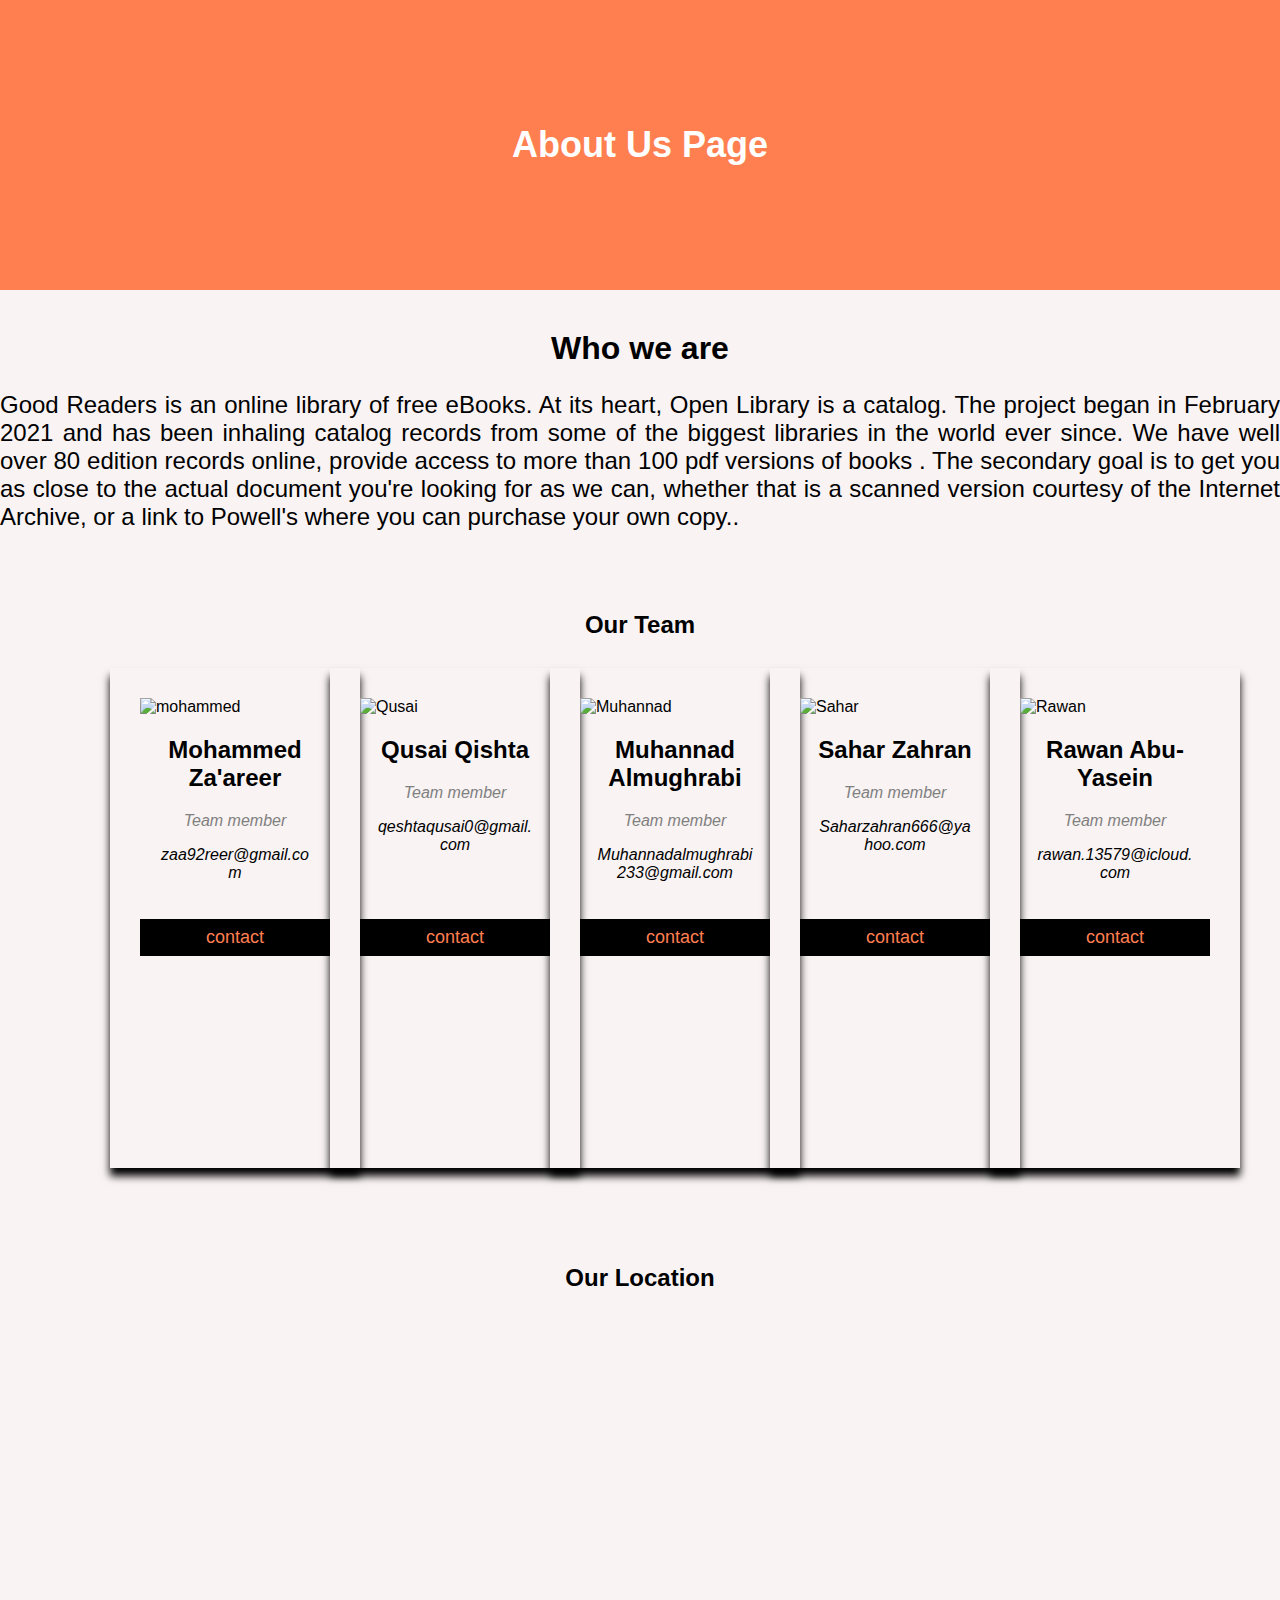
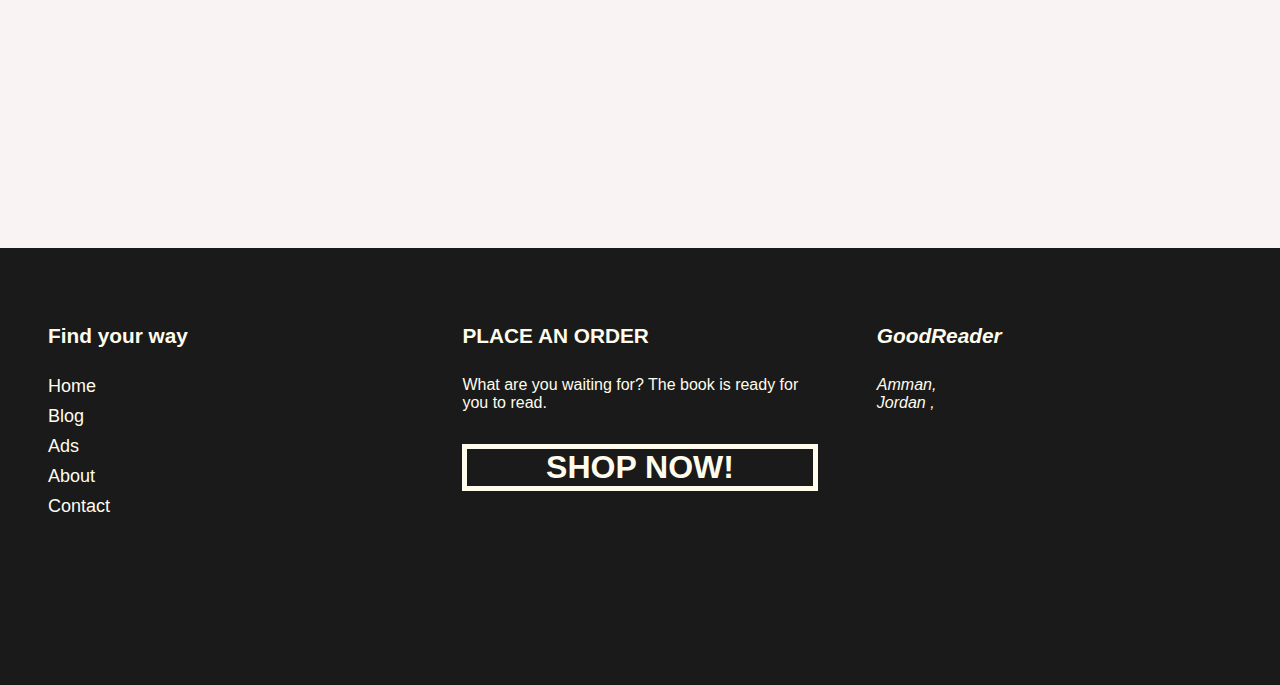
==== pages/AboutUs.html @ 6d660670 "Merge branch 'main' into my-books-final" ====
<!DOCTYPE html>
<html lang="en">

<head>
    <meta charset="UTF-8">
    <meta http-equiv="X-UA-Compatible" content="IE=edge">
    <meta name="viewport" content="width=device-width, initial-scale=1.0">
    <title> Abous us GoodReaders</title>
    <link rel="stylesheet" href="../css/AboutUs.css">
    
</head>

<body>
    <div class="about-section">
        <h1>About Us Page</h1>
        
    </div>
<br>
    <div>
        <h1 style="text-align: center;">Who we are</h1>
        <p style="font-size:x-large; text-align: justify;"> Good Readers is an online library of free eBooks. At its heart, Open Library is a catalog. The project began in February 2021 and has been inhaling catalog records from some of the biggest libraries in the world ever since. We have well over 80  edition records online, provide access to more than 100  pdf versions of books . The secondary goal is to get you as close to the actual document you're looking for as we can, whether that is a scanned version courtesy of the Internet Archive, or a link to Powell's where you can purchase your own copy..</p></div> 
        <br>
        <br>
    <h2>Our Team</h2>
    <div class="row">
        <div class="column">
            <div class="card">
                <img src="https://ca.slack-edge.com/TNGRRLUMA-U01KEMV76SE-d47583176803-512" alt="mohammed"
                    style="width:200px">
                <div class="container">
                    <h2>Mohammed Za'areer</h2>
                    <p class="title">Team member</p>

                    <p>zaa92reer@gmail.com</p>
                    <br>
                    <button class="button"><a href = "mailto: zaa92reer@gmail.com">contact</a></button>
                </div>
            </div>
        </div>
        

        <div class="column">
            <div class="card">
                <img src="https://ca.slack-edge.com/TNGRRLUMA-U01KBK9EYCV-8fc99be0c492-512" alt="Qusai"
                    style="width:200px">
                <div class="container">
                    <h2>Qusai Qishta</h2>
                    <p class="title">Team member</p>

                    <p>qeshtaqusai0@gmail.com</p>
                    <br>
                    <br>
                    
                    <button class="button"><a href = "mailto: qeshtaqusai0@gmail.com">contact</a></button>
                </div>
            </div>
        </div>

        <div class="column">
            <div class="card" >
                <img src="https://ca.slack-edge.com/TNGRRLUMA-U01KETYKWTD-8d137bb1583c-512" alt="Muhannad"
                style="width:200px">
                <div class="container">
                    <h2>Muhannad Almughrabi</h2>
                    <p class="title">Team member</p>
                    <p>Muhannadalmughrabi233@gmail.com</p>
                    <br>
                    <button class="button"><a href = "mailto: Muhannadalmughrabi233@gmail.com">contact</a></button>
                </div>
            </div>
        </div>
    </div>
   

    <div class="column">
        <div class="card">
            <img src="https://ca.slack-edge.com/TNGRRLUMA-U01KTAXN85P-255eea6564f1-512" alt="Sahar" style="width:200px">
            <div class="container">
                <h2>Sahar Zahran</h2>
                <p class="title">Team member</p>

                <p> Saharzahran666@yahoo.com</p>
                <br>
                <br>
                <button class="button"><a href = "mailto: Saharzahran666@yahoo.com">contact</a></button>
            </div>
        </div>
    </div>

    
    <div class="column">
        <div class="card">
            <img src="https://ca.slack-edge.com/TNGRRLUMA-U01JZUJH5RV-dd44c79b42e3-512" alt="Rawan" style="width:200px">
            <div class="container">
                <h2>Rawan Abu-Yasein</h2>
                <p class="title">Team member</p>
                <address>

                <p>rawan.13579@icloud.com</p>
                <br>
                <button class="button"><a href = "mailto: rawan.13579@icloud.com">contact</a></button>
            </div>
        </div>
    </div>
    <br>

    
    <br>
    <div id="lasdiv">
    <h2 style="text-align: center;clear: both;" >Our Location </h2>
    <br>
    <div class="mapouter"><div class="gmap_canvas"><iframe width="1080" height="500" id="gmap_canvas" src="https://maps.google.com/maps?q=ltuc&t=&z=13&ie=UTF8&iwloc=&output=embed" frameborder="0" scrolling="no" marginheight="0" marginwidth="0"></iframe><a href="https://yt2.org/fr/youtube-to-mp3-ALeKk00qEW0sxByTDSpzaRvl8WxdMAeMytQ1611842368056QMMlSYKLwAsWUsAfLipqwCA2ahUKEwiikKDe5L7uAhVFCuwKHUuFBoYQ8tMDegUAQCSAQCYAQCqAQdnd3Mtd2l6">youtube free music download</a><br><style>.mapouter{position:relative;text-align:right;height:500px;width:1200px;}</style><style>.gmap_canvas {overflow:hidden;background:none!important;height:500px;width:1600px;}</style></div></div>
    <br>
    <div>
        <footer class="footer">
            <section class="footer-widgets centered">
                <div class="widget footer-menu">
                    <h4 class="widget-title">Find your way</h4>
                    <ul>
                        <li><a href="#">Home</a></li>
                        <li><a href="#">Blog</a></li>
                        <li><a href="#">Ads</a></li>
                        <li><a href="#">About</a></li>
                        <li><a href="#">Contact</a></li>
                    </ul>
                </div><!-- .widget -->
                <div class="widget footer-cta">
                    <h4 class="widget-title">PLACE AN ORDER</h4>
                    <p>What are you waiting for? The book is ready for you to read.</p>
                    <a href="./pages/Browse.html">SHOP NOW!</a>
    
                </div><!-- .widget -->
                <div class="widget footer-address">
                    <address>
                        <h4 class="widget-title"> GoodReader</h4>
                        <p>
                            Amman, <br>
                            Jordan , <br>
    
                        </p>
                    </address>
                </div><!-- .widget -->
            </section><!-- .footer-widgets -->
            <nav class="social-nav" role="navigation">
                <ul>
                    <li>
                        <a href="#"> 
                            <i class="fab fa-linkedin-in"></i></a>
                    </li>
    
                    <li>
                        <a href="#"> 
                            <i class="fab fa-twitter"></i></a>
                    </li>
                    <li>
                        <a href="#"> 
                            <i class="fab fa-facebook"></i></i></a>
                    </li>
                    <li>
                        <a href="#"> 
                            <i class="fab fa-youtube"></i></a>
                    </li>
                    <li>
                        <a href="#"> 
                            <i class="fab fa-instagram"></i></a>
                    </li>
      
                </ul>
            </nav><!-- .social-nav -->
        </footer><!-- .footer -->

    <script src="app.js"></script>
    <script src="../js/AboutUs.js"></script>
</body>

</html>
---- css/AboutUs.css ----
body {
    font-family: Arial, Helvetica, sans-serif;
    background-color: #f9f3f3;
    margin: 0;
    
   
  }
  
  
  
  
  .column {
    float: left;
    
    margin-bottom: 16px;
    padding:  8px;
    position: relative;
    margin-left: 2px;
    margin-right: 10px;
    /* display: table; */
    max-width: 15%;

 
 transition: transform .2s;

 
  }
  .column:hover{
    
    -ms-transform: scale(1.1); 
    -webkit-transform: scale(1.1); 
    transform: scale(1.1); 

  }
  
  
  
  .card {
    box-shadow: 0 8px 8px black;
    margin:2px;
    display: inline-block;
    box-sizing: border-box;
    /* display: table-cell; */
  padding: 30px;
  width: 250px;
  height: 500px;
  margin-left: 100px;
  }
  

  
  
  
  .about-section {
    padding: 100px;
    text-align: center;
    background-color: coral;
    color: white;
    font-size: large;
    background-image: url('https://img3.goodfon.com/wallpaper/nbig/f/5a/makro-knigi-kniga-cvety.jpg') ;
    background-repeat: no-repeat;
    background-size: 100%;
    background-position: bottom;
    
  }
  
  .container {
    padding: 0 16px;
    text-align: center;
    position: relative;
    height: 50%;
    overflow-wrap: anywhere;
  }
  
  
  .title {
    color: grey;
  }
  
  .button {
    border: none;
    outline: 0;
    display: inline-block;
    padding: 8px;
    color: white;
    background-color: #000;
    text-align: center;
    cursor: pointer;
    width: 100%;
    position: absolute ;
    bottom: 0;
    left: 0px;
    
  }
  
  .button:hover {
    background-color:#f9f3f3;
  }
  
  

  h2{
      text-align: center;
  }

  a{
      text-decoration: none;
      font-size: large;
      color: coral;
  }
  .container p{
      font-style: italic;
  }
#lasdiv {
    clear: both;
    margin-top: 20px;
    padding-top: 50px;
   
}


.footer {
  padding: 3em 3em 0;
  background: hsl(0, 0%, 10%);
  color: #FFFCED;
}

@media screen and (min-width: 50em) {
  .footer-widgets {
      -js-display: flex;
      display: flex;
      justify-content: space-between;
  }

  .widget {
      width: 30%;
  }

}

.widget-title {
  font-size: 1.3em;
}



.footer-menu ul {
  margin: 0;
  padding: 0;
  list-style-type: none;
}

.footer-menu a {
  display: block;
  padding-bottom: .5em;
  color: #FFFCED;
  text-decoration: none;
}

.footer-menu a:focus::before,
.footer-menu a:hover::before {
  margin-right: .5em;
  content: "›";
}

.footer-cta a {
  display: block;
  margin-top: 1em;
  padding: 0 .5em;
  font-size: 2em;
  font-weight: 900;
  color: #fffced;
  text-align: center;
  text-decoration: none;
  border: 5px solid #fffced;
}

.footer-cta a:focus,
.footer-cta a:hover {
  background: var(--primaryColor)
}

.social-nav {
  margin: 4em -3em 0;
  padding: 1em 0;
  background: var(--mainGrey)
}

.social-nav ul {
  -js-display: flex;
  display: flex;
  justify-content: center;

  padding: 0;
  list-style-type: none;
}

.social-nav a {
  padding: 1em;
}

.social-nav svg {
  width: 1.4em;
  height: auto;

}

.social-nav path {
  fill: #FFFCED;
}

.social-nav ul li a i {
  font-size: 1.5em;
  color: var(--mainBlack);
}
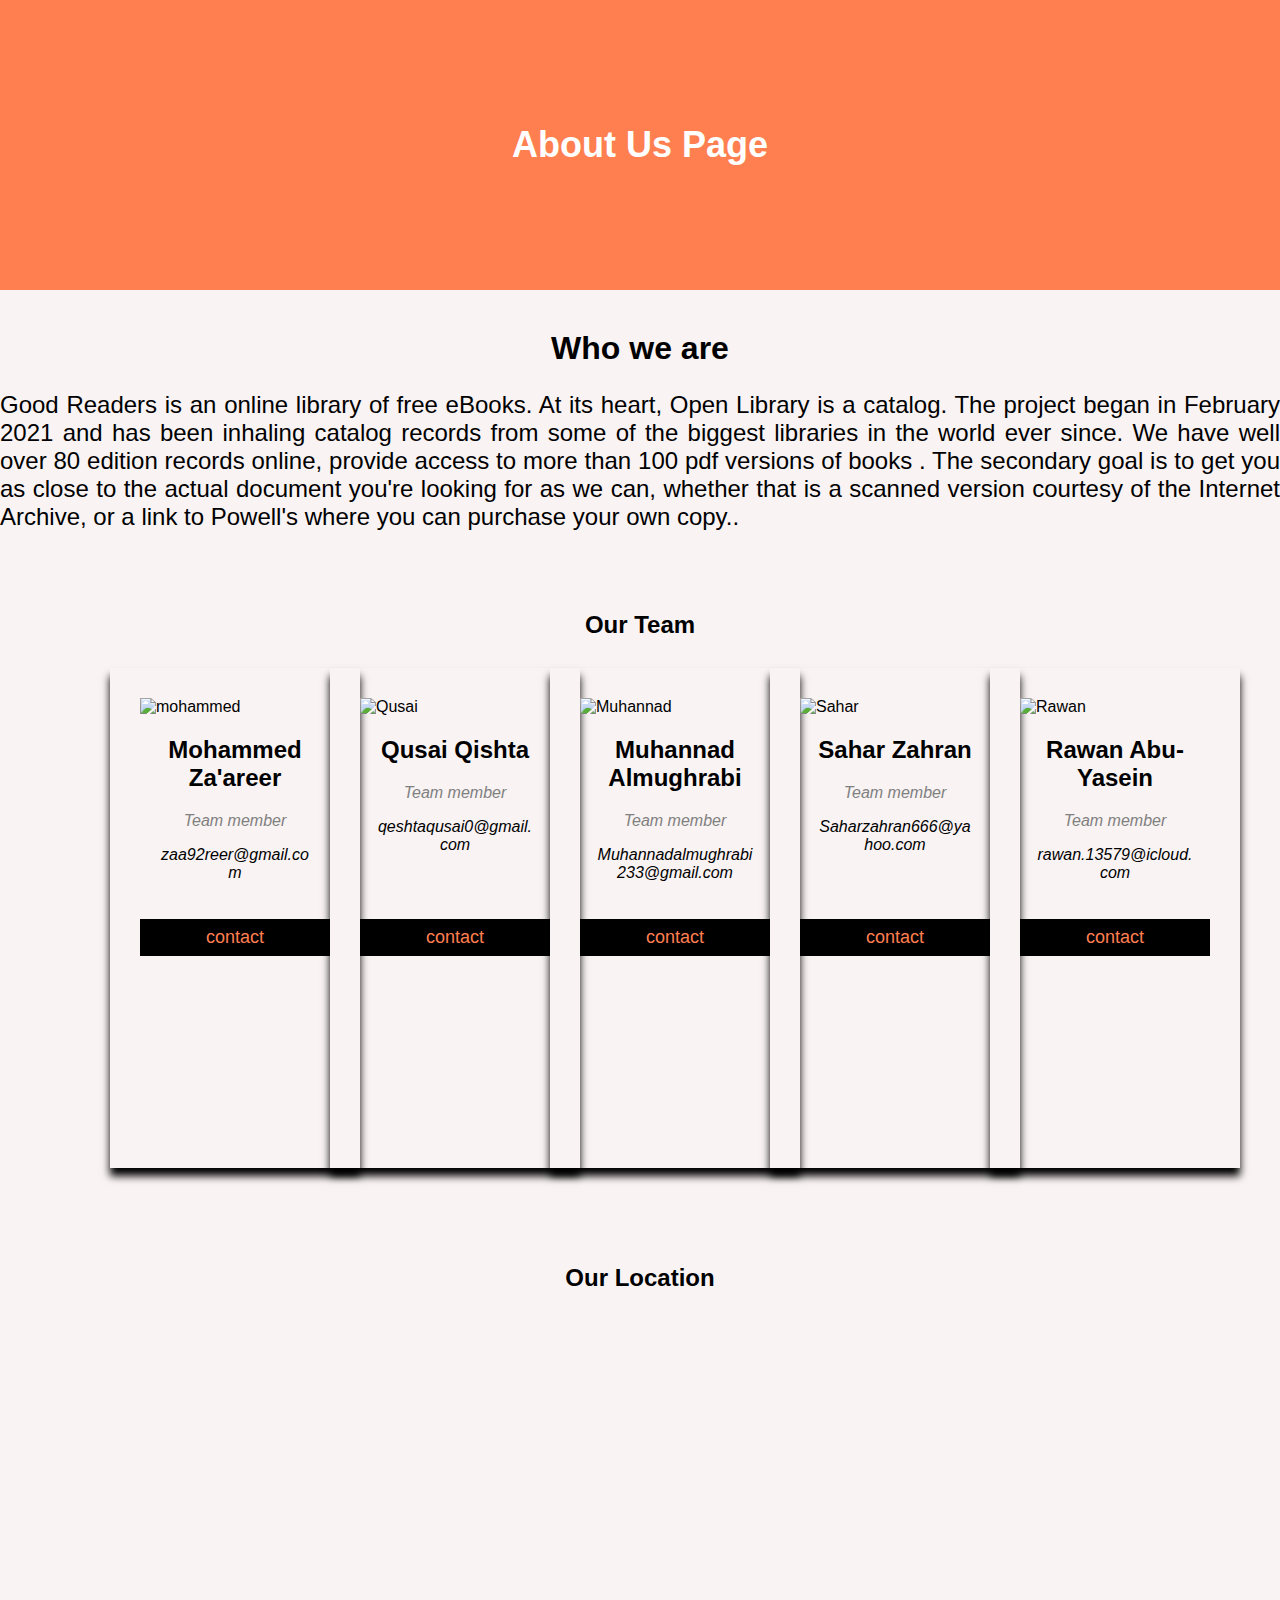
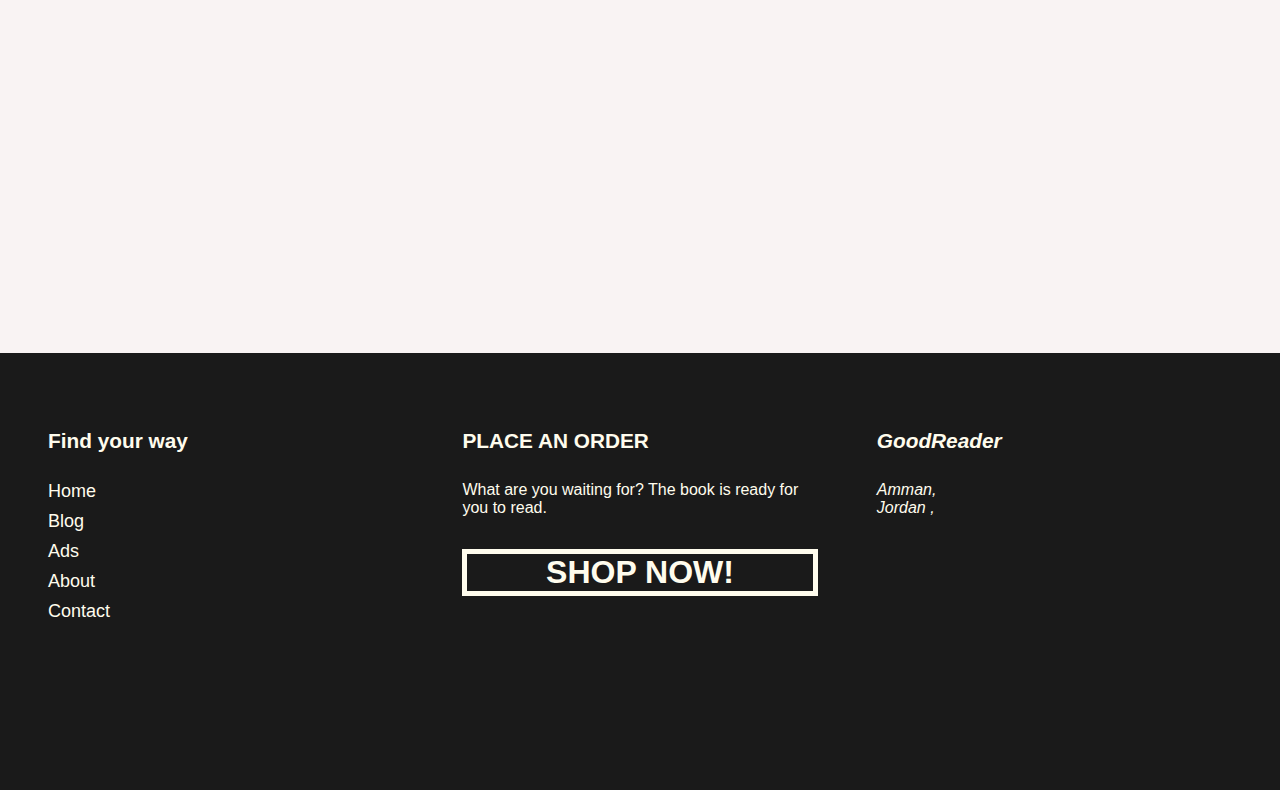
==== commit a038a2b2: "last styling" ====
--- a/pages/AboutUs.html
+++ b/pages/AboutUs.html
@@ -109,7 +109,7 @@
     <div id="lasdiv">
     <h2 style="text-align: center;clear: both;" >Our Location </h2>
     <br>
-    <div class="mapouter"><div class="gmap_canvas"><iframe width="1080" height="500" id="gmap_canvas" src="https://maps.google.com/maps?q=ltuc&t=&z=13&ie=UTF8&iwloc=&output=embed" frameborder="0" scrolling="no" marginheight="0" marginwidth="0"></iframe><a href="https://yt2.org/fr/youtube-to-mp3-ALeKk00qEW0sxByTDSpzaRvl8WxdMAeMytQ1611842368056QMMlSYKLwAsWUsAfLipqwCA2ahUKEwiikKDe5L7uAhVFCuwKHUuFBoYQ8tMDegUAQCSAQCYAQCqAQdnd3Mtd2l6">youtube free music download</a><br><style>.mapouter{position:relative;text-align:right;height:500px;width:1200px;}</style><style>.gmap_canvas {overflow:hidden;background:none!important;height:500px;width:1600px;}</style></div></div>
+    <div style="width: 100%"><iframe width="100%" height="600" frameborder="0" scrolling="no" marginheight="0" marginwidth="0" src="https://maps.google.com/maps?width=100%25&amp;height=600&amp;hl=en&amp;q=amman%20ltuc+(My%20Business%20Name)&amp;t=&amp;z=14&amp;ie=UTF8&amp;iwloc=B&amp;output=embed"></iframe><a href="https://www.maps.ie/route-planner.htm"></a></div>
     <br>
     <div>
         <footer class="footer">
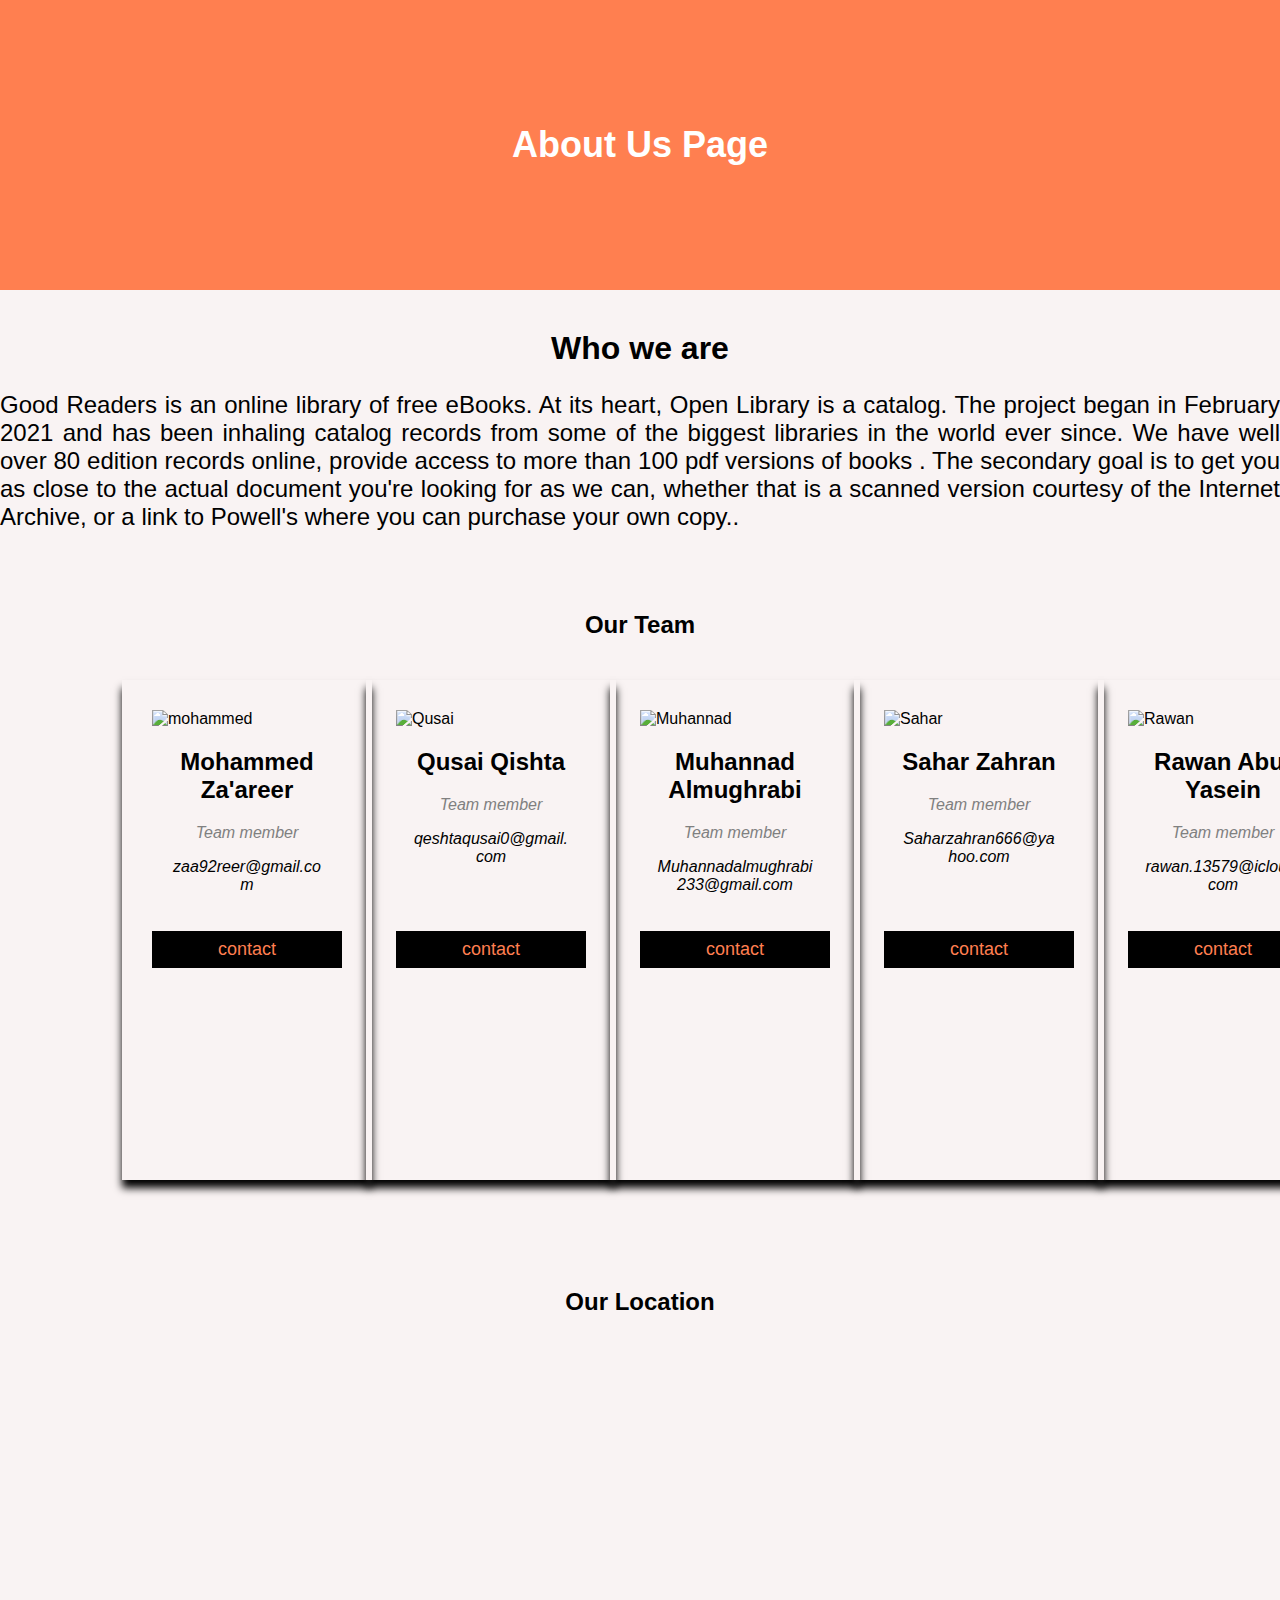
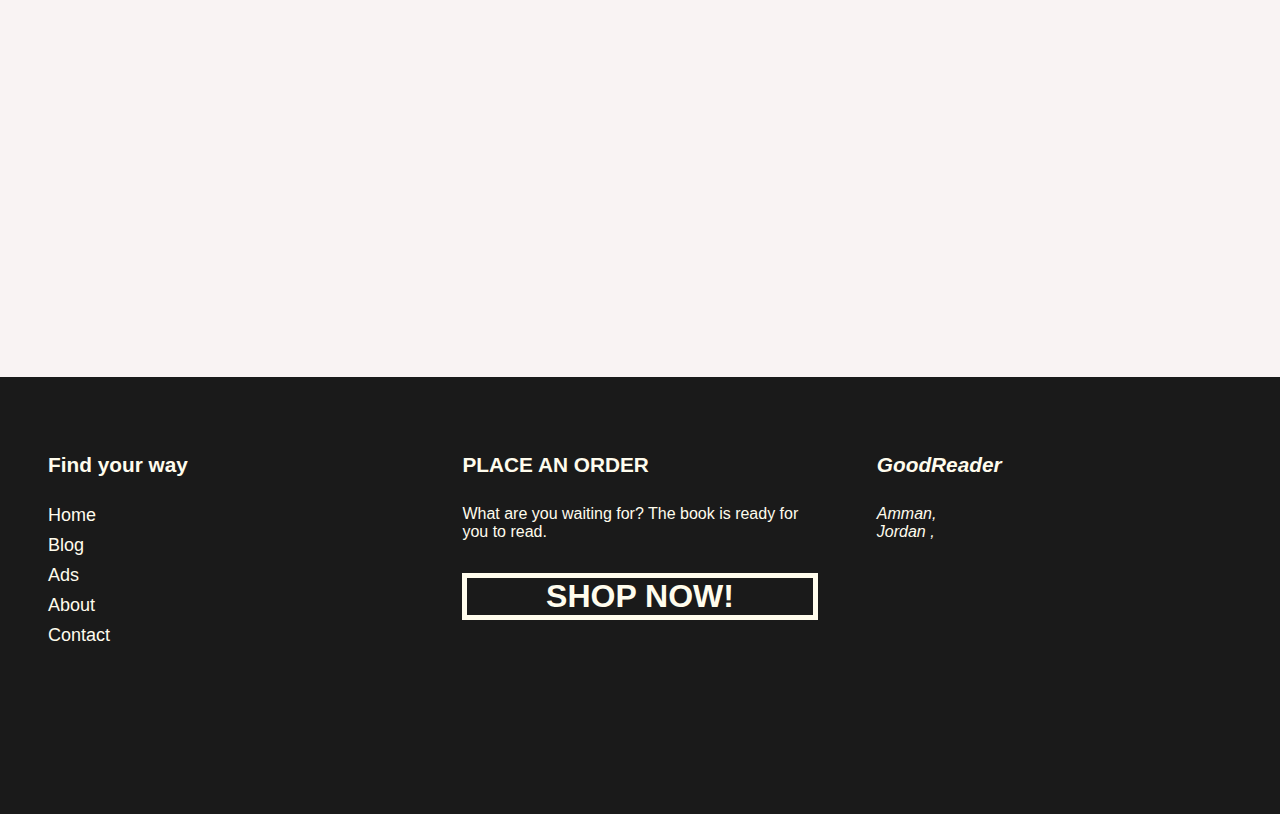
==== commit d04f6507: "solving footer links" ====
--- a/pages/AboutUs.html
+++ b/pages/AboutUs.html
@@ -117,7 +117,7 @@
                 <div class="widget footer-menu">
                     <h4 class="widget-title">Find your way</h4>
                     <ul>
-                        <li><a href="#">Home</a></li>
+                        <li><a href="../index.html">Home</a></li>
                         <li><a href="#">Blog</a></li>
                         <li><a href="#">Ads</a></li>
                         <li><a href="#">About</a></li>
@@ -127,7 +127,7 @@
                 <div class="widget footer-cta">
                     <h4 class="widget-title">PLACE AN ORDER</h4>
                     <p>What are you waiting for? The book is ready for you to read.</p>
-                    <a href="./pages/Browse.html">SHOP NOW!</a>
+                    <a href="Browse.html">SHOP NOW!</a>
     
                 </div><!-- .widget -->
                 <div class="widget footer-address">
--- a/css/AboutUs.css
+++ b/css/AboutUs.css
@@ -13,7 +13,7 @@
     float: left;
     
     margin-bottom: 16px;
-    padding:  8px;
+    padding:  20px;
     position: relative;
     margin-left: 2px;
     margin-right: 10px;
@@ -47,10 +47,7 @@
   margin-left: 100px;
   }
   
-
-  
-  
-  
+ 
   .about-section {
     padding: 100px;
     text-align: center;
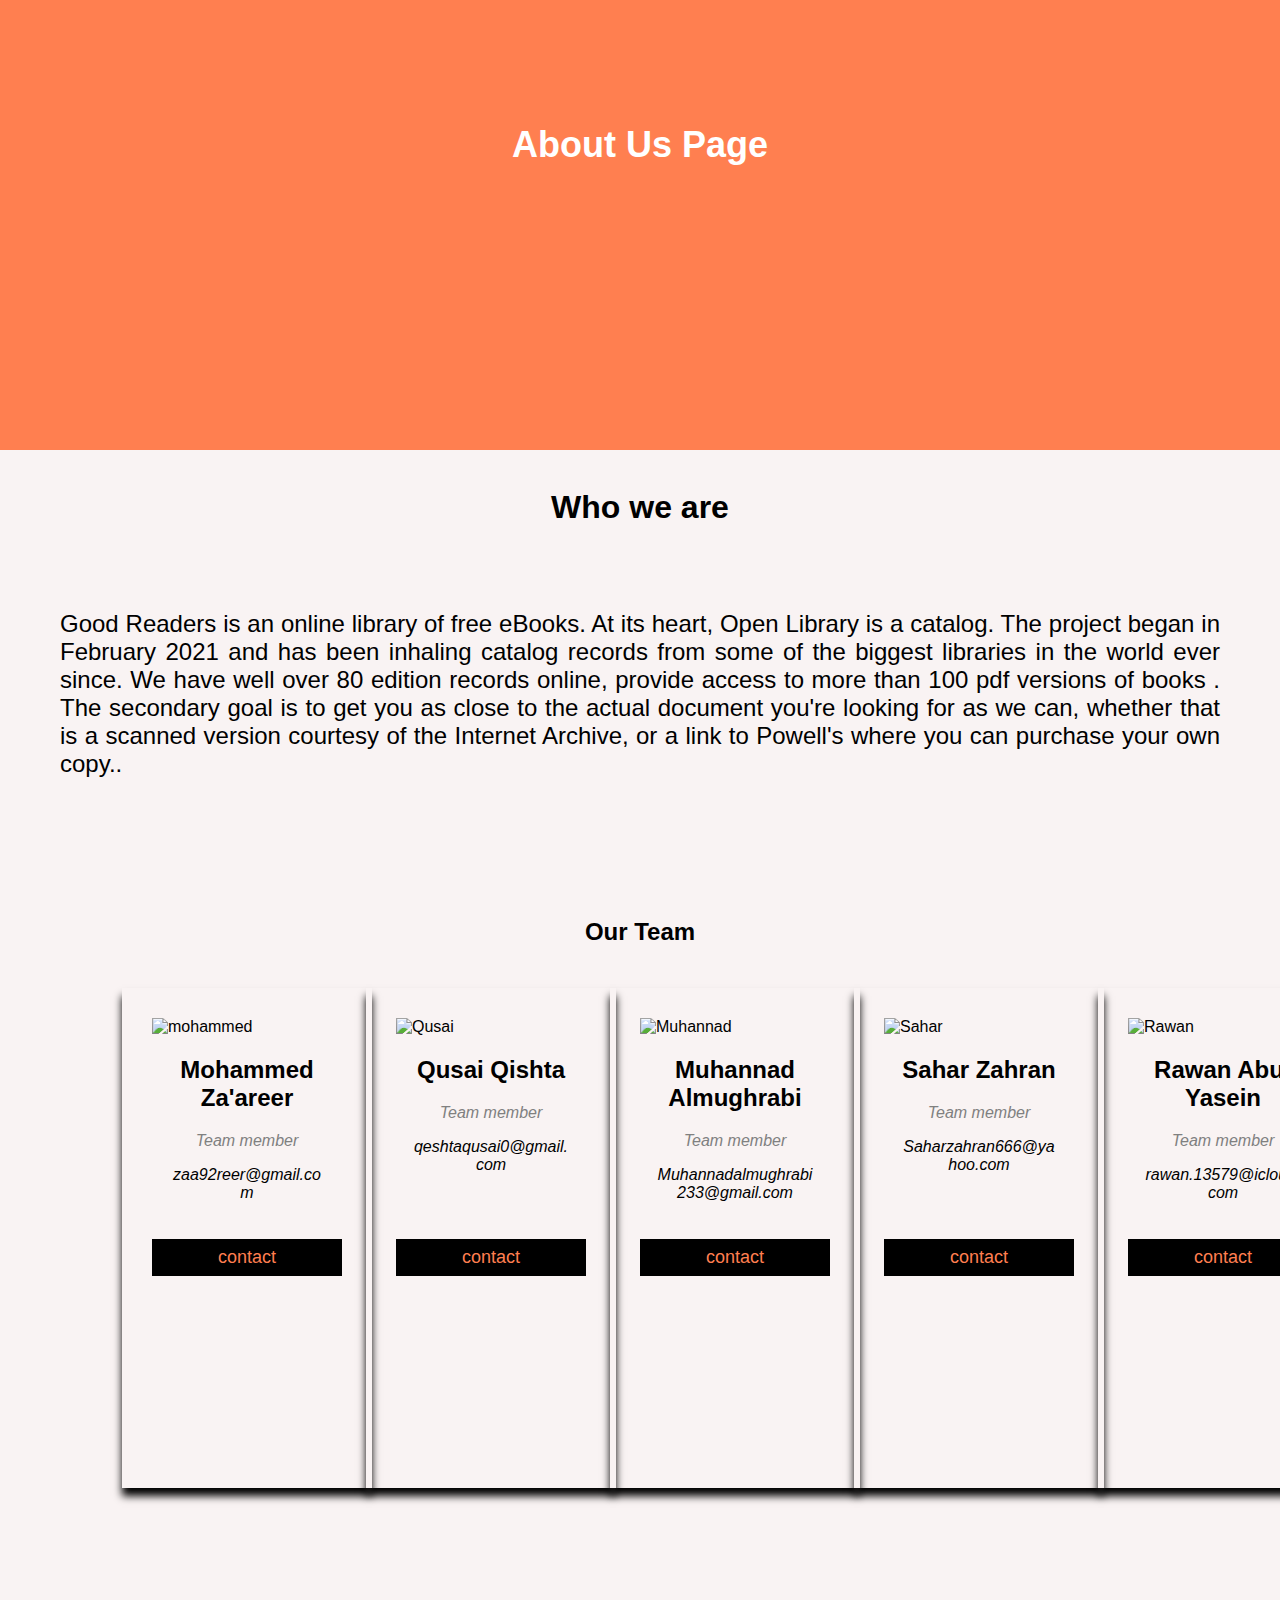
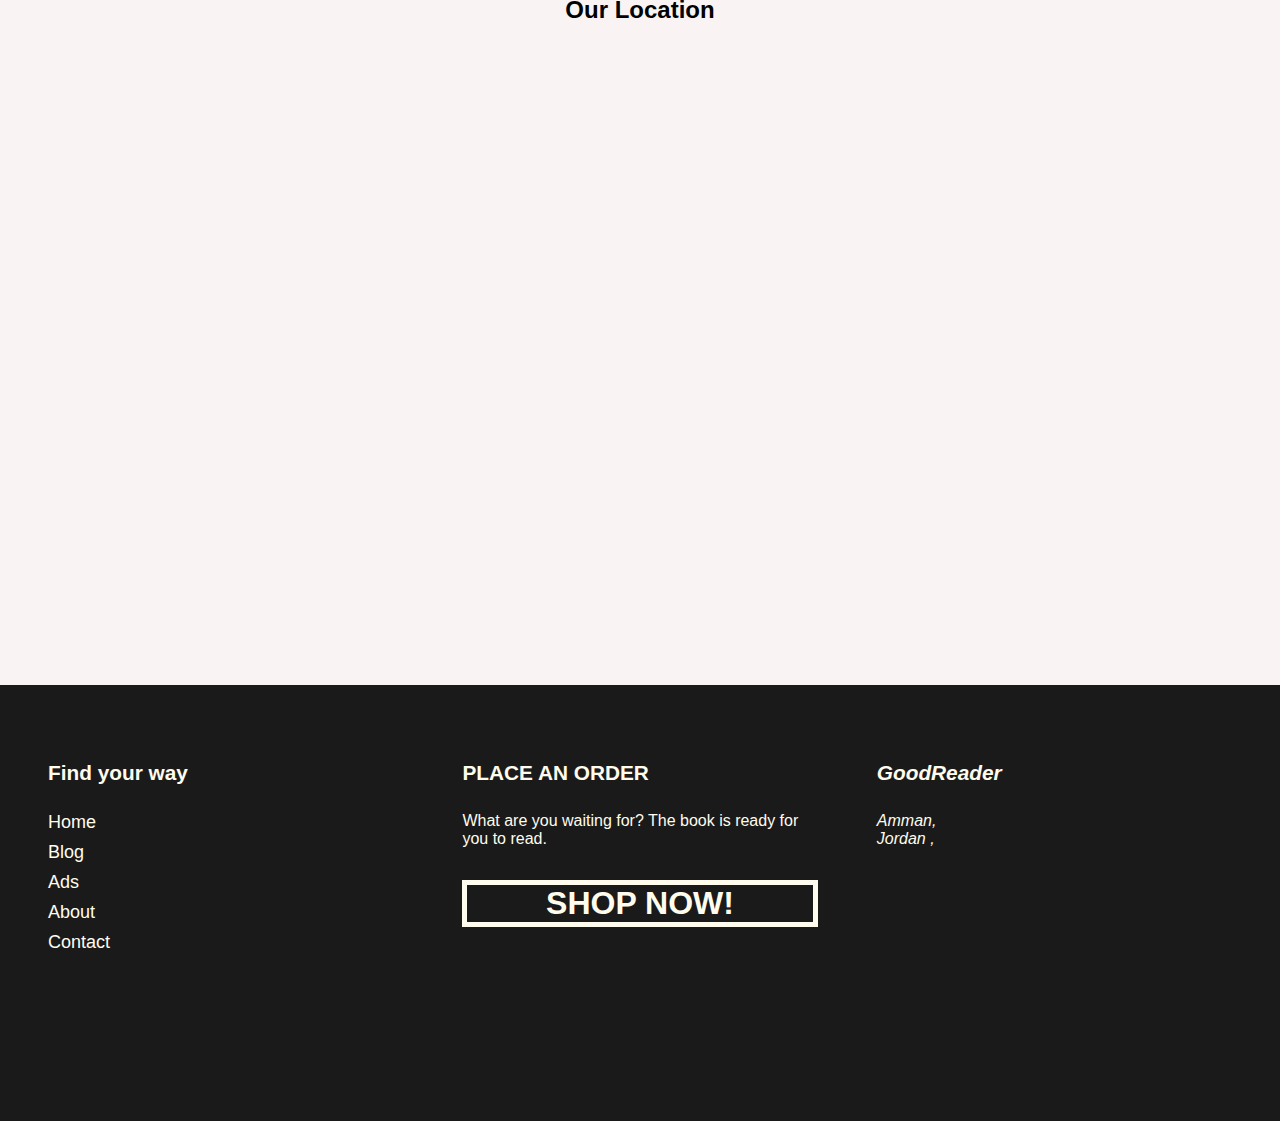
==== commit 2ee75bd3: "final touches" ====
--- a/pages/AboutUs.html
+++ b/pages/AboutUs.html
@@ -12,13 +12,14 @@
 
 <body>
     <div class="about-section">
+
         <h1>About Us Page</h1>
         
     </div>
 <br>
     <div>
         <h1 style="text-align: center;">Who we are</h1>
-        <p style="font-size:x-large; text-align: justify;"> Good Readers is an online library of free eBooks. At its heart, Open Library is a catalog. The project began in February 2021 and has been inhaling catalog records from some of the biggest libraries in the world ever since. We have well over 80  edition records online, provide access to more than 100  pdf versions of books . The secondary goal is to get you as close to the actual document you're looking for as we can, whether that is a scanned version courtesy of the Internet Archive, or a link to Powell's where you can purchase your own copy..</p></div> 
+        <p style="font-size:x-large; text-align: justify; padding: 60px;"> Good Readers is an online library of free eBooks. At its heart, Open Library is a catalog. The project began in February 2021 and has been inhaling catalog records from some of the biggest libraries in the world ever since. We have well over 80  edition records online, provide access to more than 100  pdf versions of books . The secondary goal is to get you as close to the actual document you're looking for as we can, whether that is a scanned version courtesy of the Internet Archive, or a link to Powell's where you can purchase your own copy..</p></div> 
         <br>
         <br>
     <h2>Our Team</h2>
--- a/css/AboutUs.css
+++ b/css/AboutUs.css
@@ -58,6 +58,7 @@
     background-repeat: no-repeat;
     background-size: 100%;
     background-position: bottom;
+    height: 250px;
     
   }
   
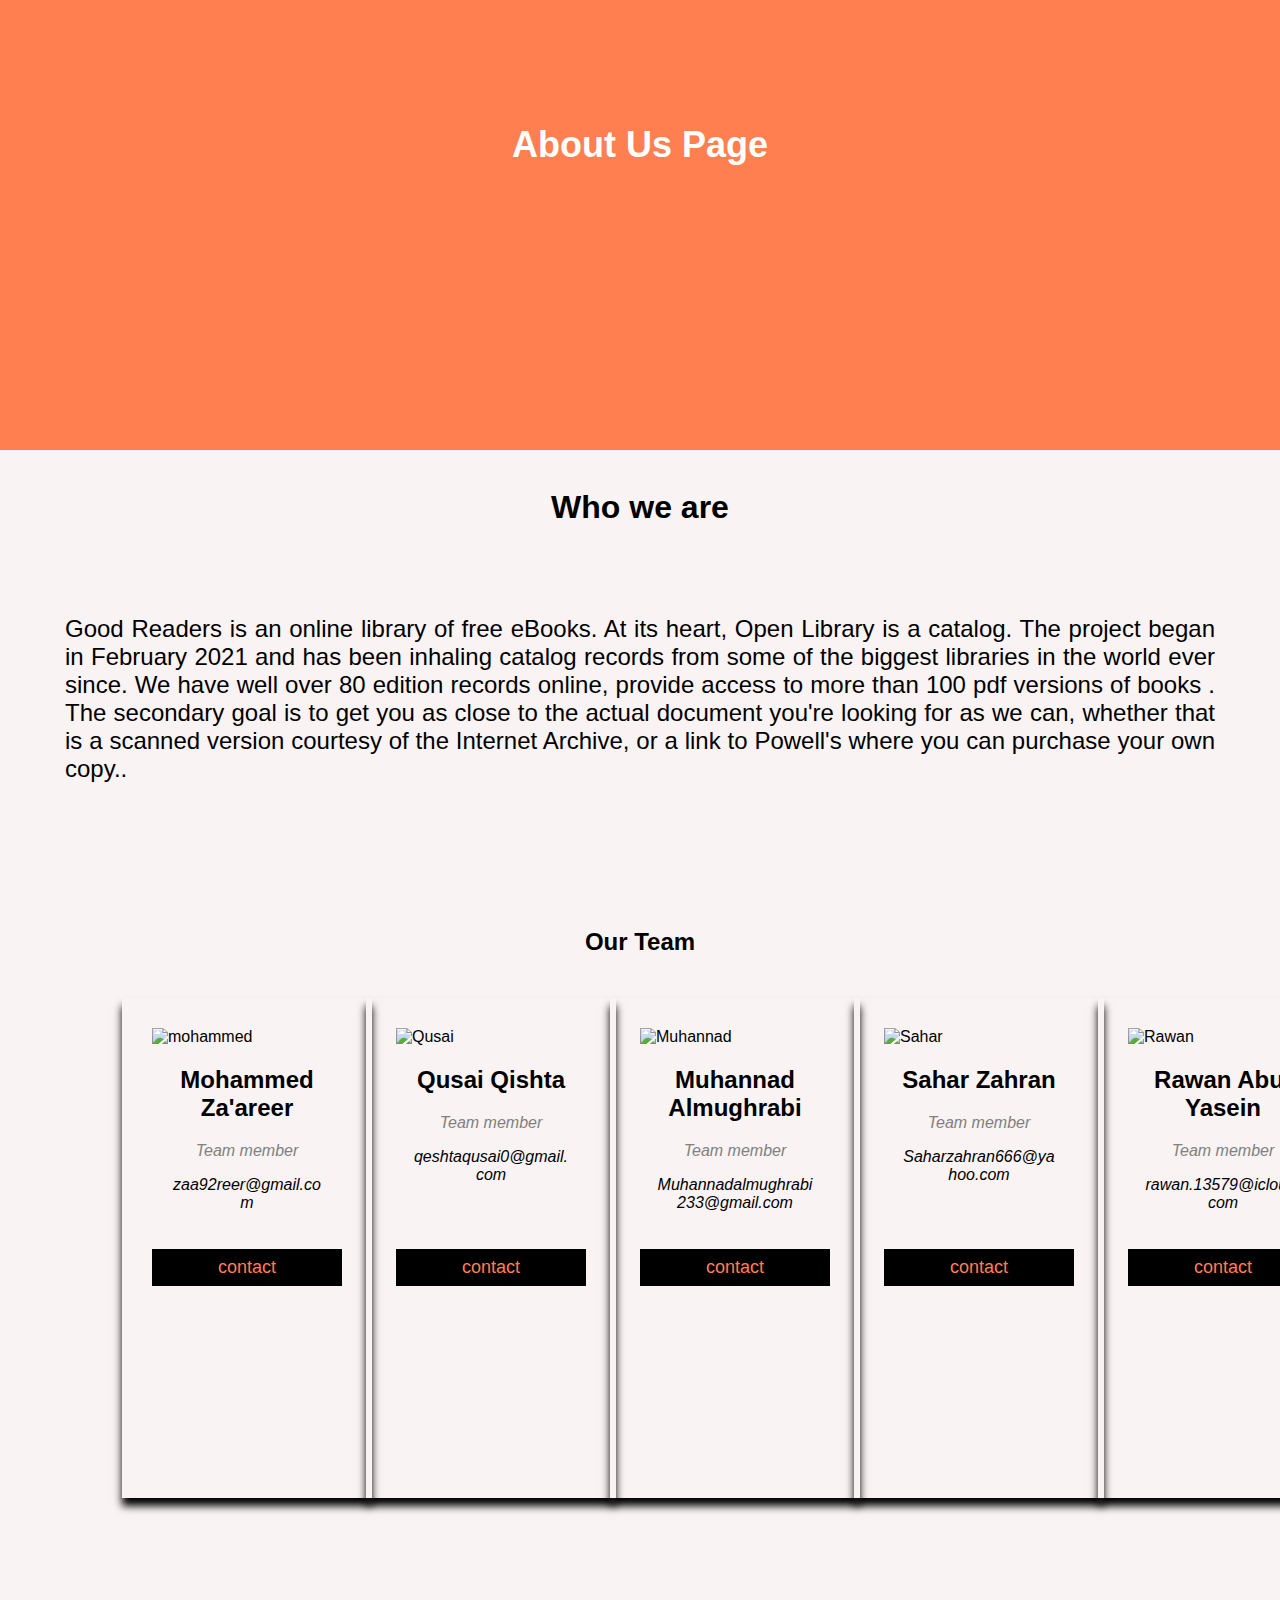
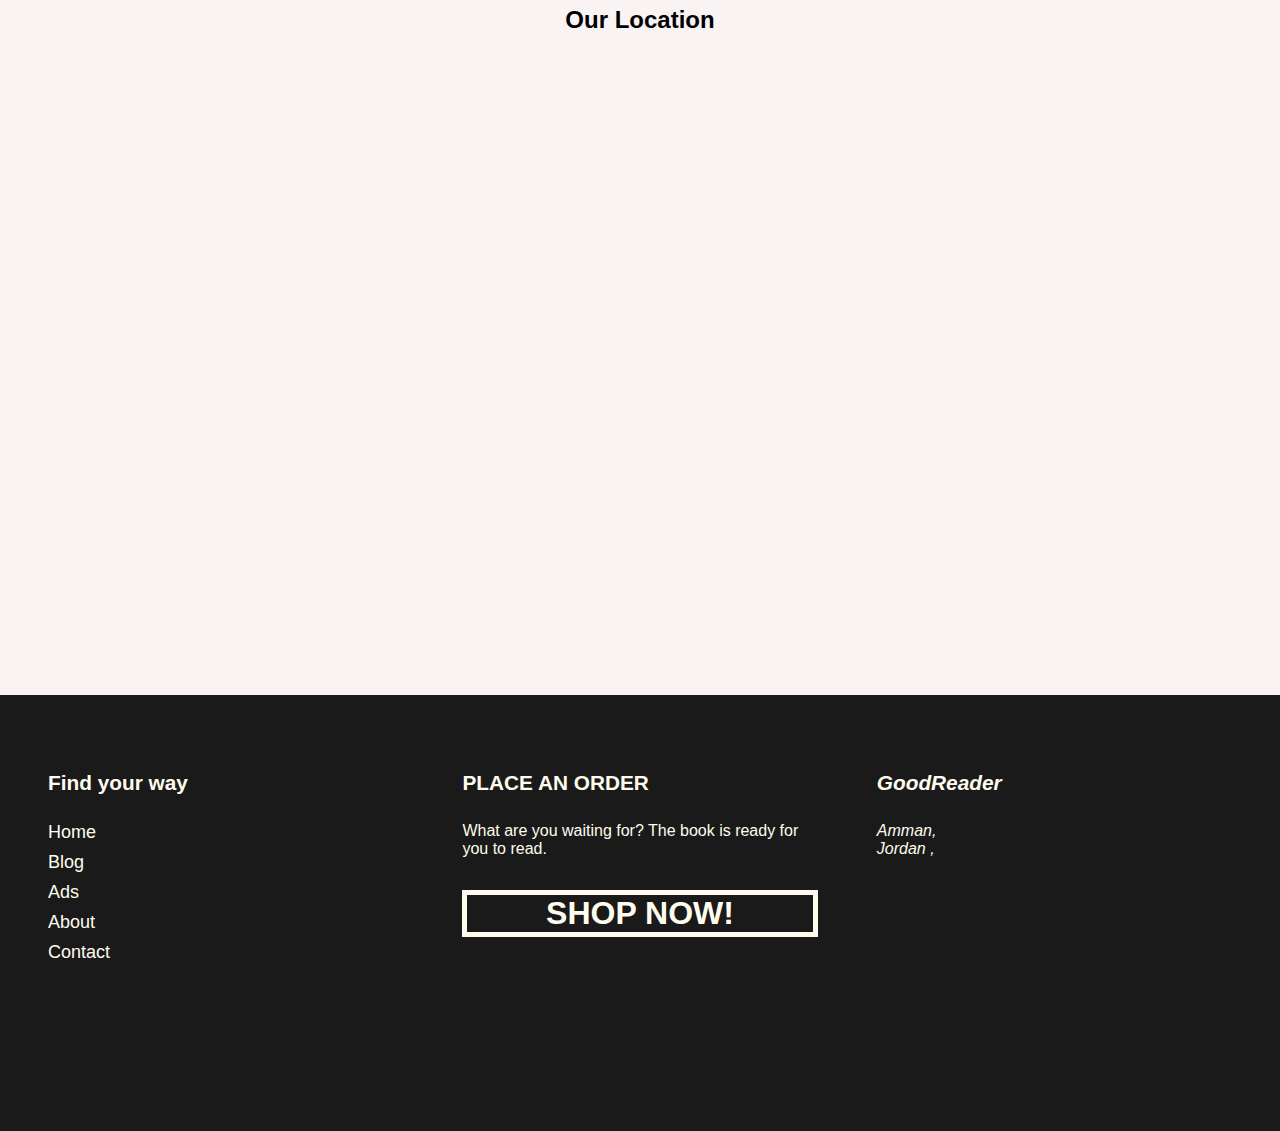
==== commit 31cf10a5: "final touches" ====
--- a/pages/AboutUs.html
+++ b/pages/AboutUs.html
@@ -12,14 +12,13 @@
 
 <body>
     <div class="about-section">
-
         <h1>About Us Page</h1>
         
     </div>
 <br>
     <div>
         <h1 style="text-align: center;">Who we are</h1>
-        <p style="font-size:x-large; text-align: justify; padding: 60px;"> Good Readers is an online library of free eBooks. At its heart, Open Library is a catalog. The project began in February 2021 and has been inhaling catalog records from some of the biggest libraries in the world ever since. We have well over 80  edition records online, provide access to more than 100  pdf versions of books . The secondary goal is to get you as close to the actual document you're looking for as we can, whether that is a scanned version courtesy of the Internet Archive, or a link to Powell's where you can purchase your own copy..</p></div> 
+        <p style="font-size:x-large; text-align: justify; padding: 65px; ;"> Good Readers is an online library of free eBooks. At its heart, Open Library is a catalog. The project began in February 2021 and has been inhaling catalog records from some of the biggest libraries in the world ever since. We have well over 80  edition records online, provide access to more than 100  pdf versions of books . The secondary goal is to get you as close to the actual document you're looking for as we can, whether that is a scanned version courtesy of the Internet Archive, or a link to Powell's where you can purchase your own copy..</p></div> 
         <br>
         <br>
     <h2>Our Team</h2>
--- a/css/AboutUs.css
+++ b/css/AboutUs.css
@@ -47,7 +47,10 @@
   margin-left: 100px;
   }
   
- 
+
+  
+  
+  
   .about-section {
     padding: 100px;
     text-align: center;
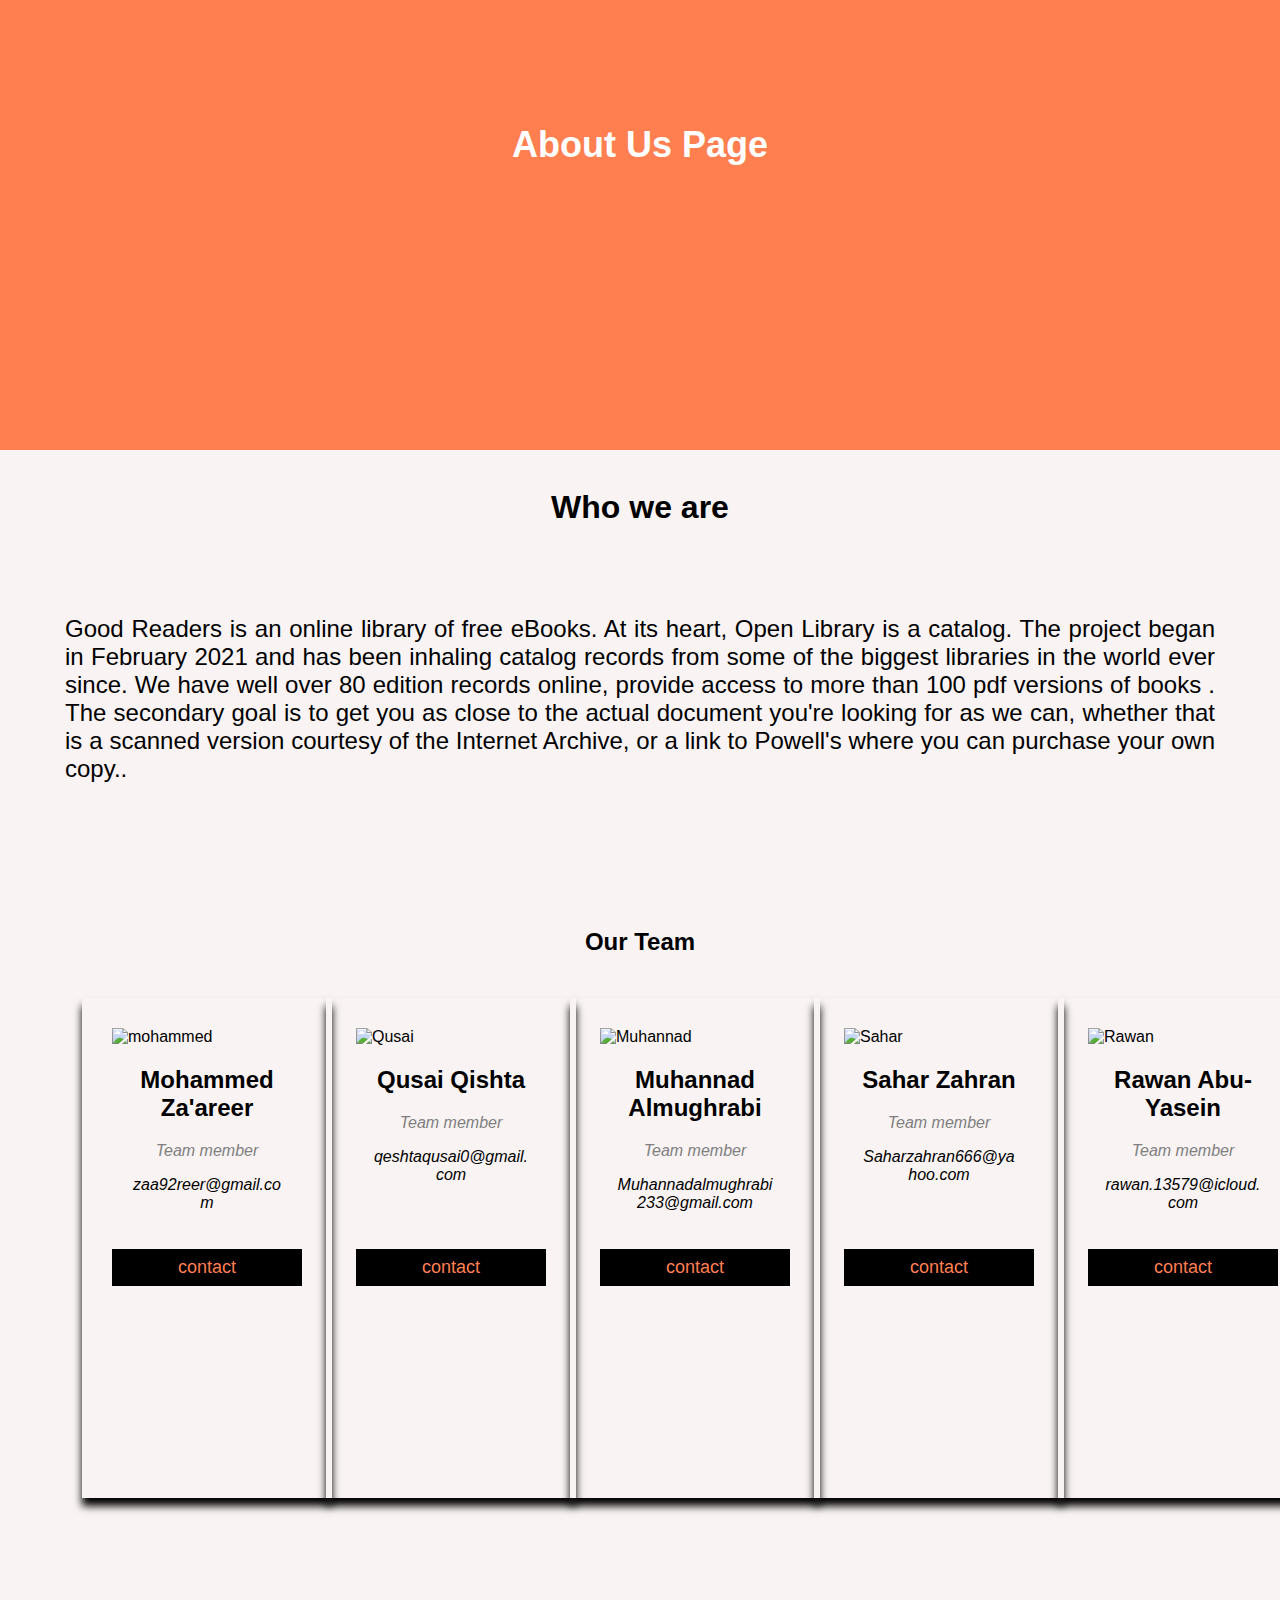
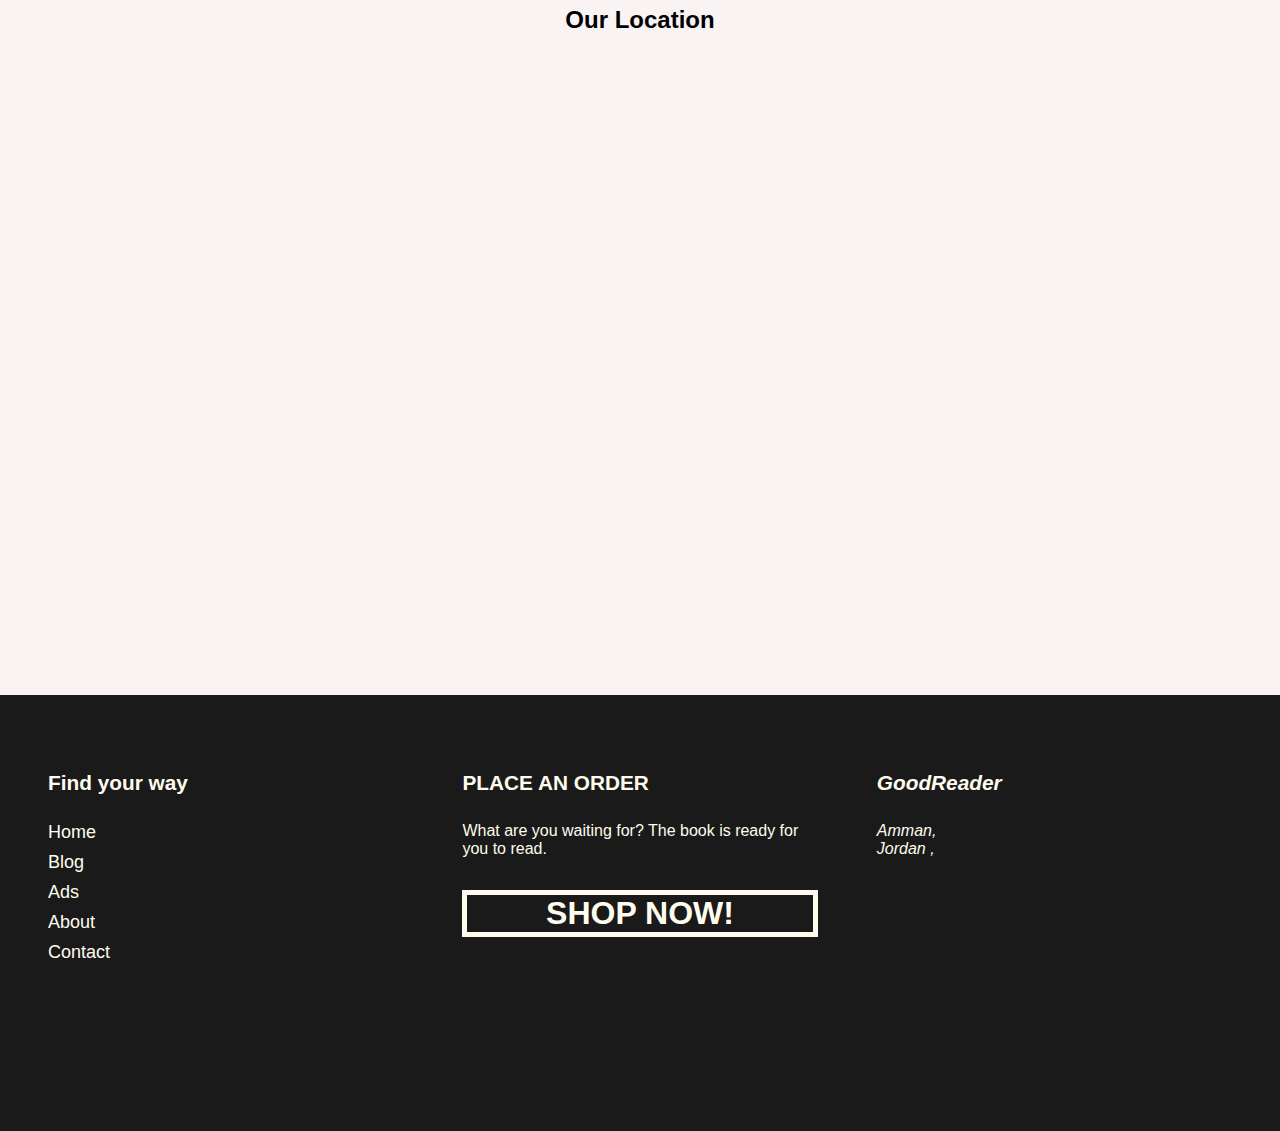
==== commit ea6c3c6a: "nth" ====
--- a/pages/AboutUs.html
+++ b/pages/AboutUs.html
@@ -12,13 +12,16 @@
 
 <body>
     <div class="about-section">
+
         <h1>About Us Page</h1>
         
     </div>
 <br>
     <div>
         <h1 style="text-align: center;">Who we are</h1>
-        <p style="font-size:x-large; text-align: justify; padding: 65px; ;"> Good Readers is an online library of free eBooks. At its heart, Open Library is a catalog. The project began in February 2021 and has been inhaling catalog records from some of the biggest libraries in the world ever since. We have well over 80  edition records online, provide access to more than 100  pdf versions of books . The secondary goal is to get you as close to the actual document you're looking for as we can, whether that is a scanned version courtesy of the Internet Archive, or a link to Powell's where you can purchase your own copy..</p></div> 
+        
+        <p style="font-size:x-large; text-align: justify; padding: 65px;"> Good Readers is an online library of free eBooks. At its heart, Open Library is a catalog. The project began in February 2021 and has been inhaling catalog records from some of the biggest libraries in the world ever since. We have well over 80  edition records online, provide access to more than 100  pdf versions of books . The secondary goal is to get you as close to the actual document you're looking for as we can, whether that is a scanned version courtesy of the Internet Archive, or a link to Powell's where you can purchase your own copy..</p>
+    </div> 
         <br>
         <br>
     <h2>Our Team</h2>
--- a/css/AboutUs.css
+++ b/css/AboutUs.css
@@ -44,13 +44,10 @@
   padding: 30px;
   width: 250px;
   height: 500px;
-  margin-left: 100px;
-  }
-  
-
-  
-  
-  
+  margin-left: 60px;
+  }
+  
+ 
   .about-section {
     padding: 100px;
     text-align: center;
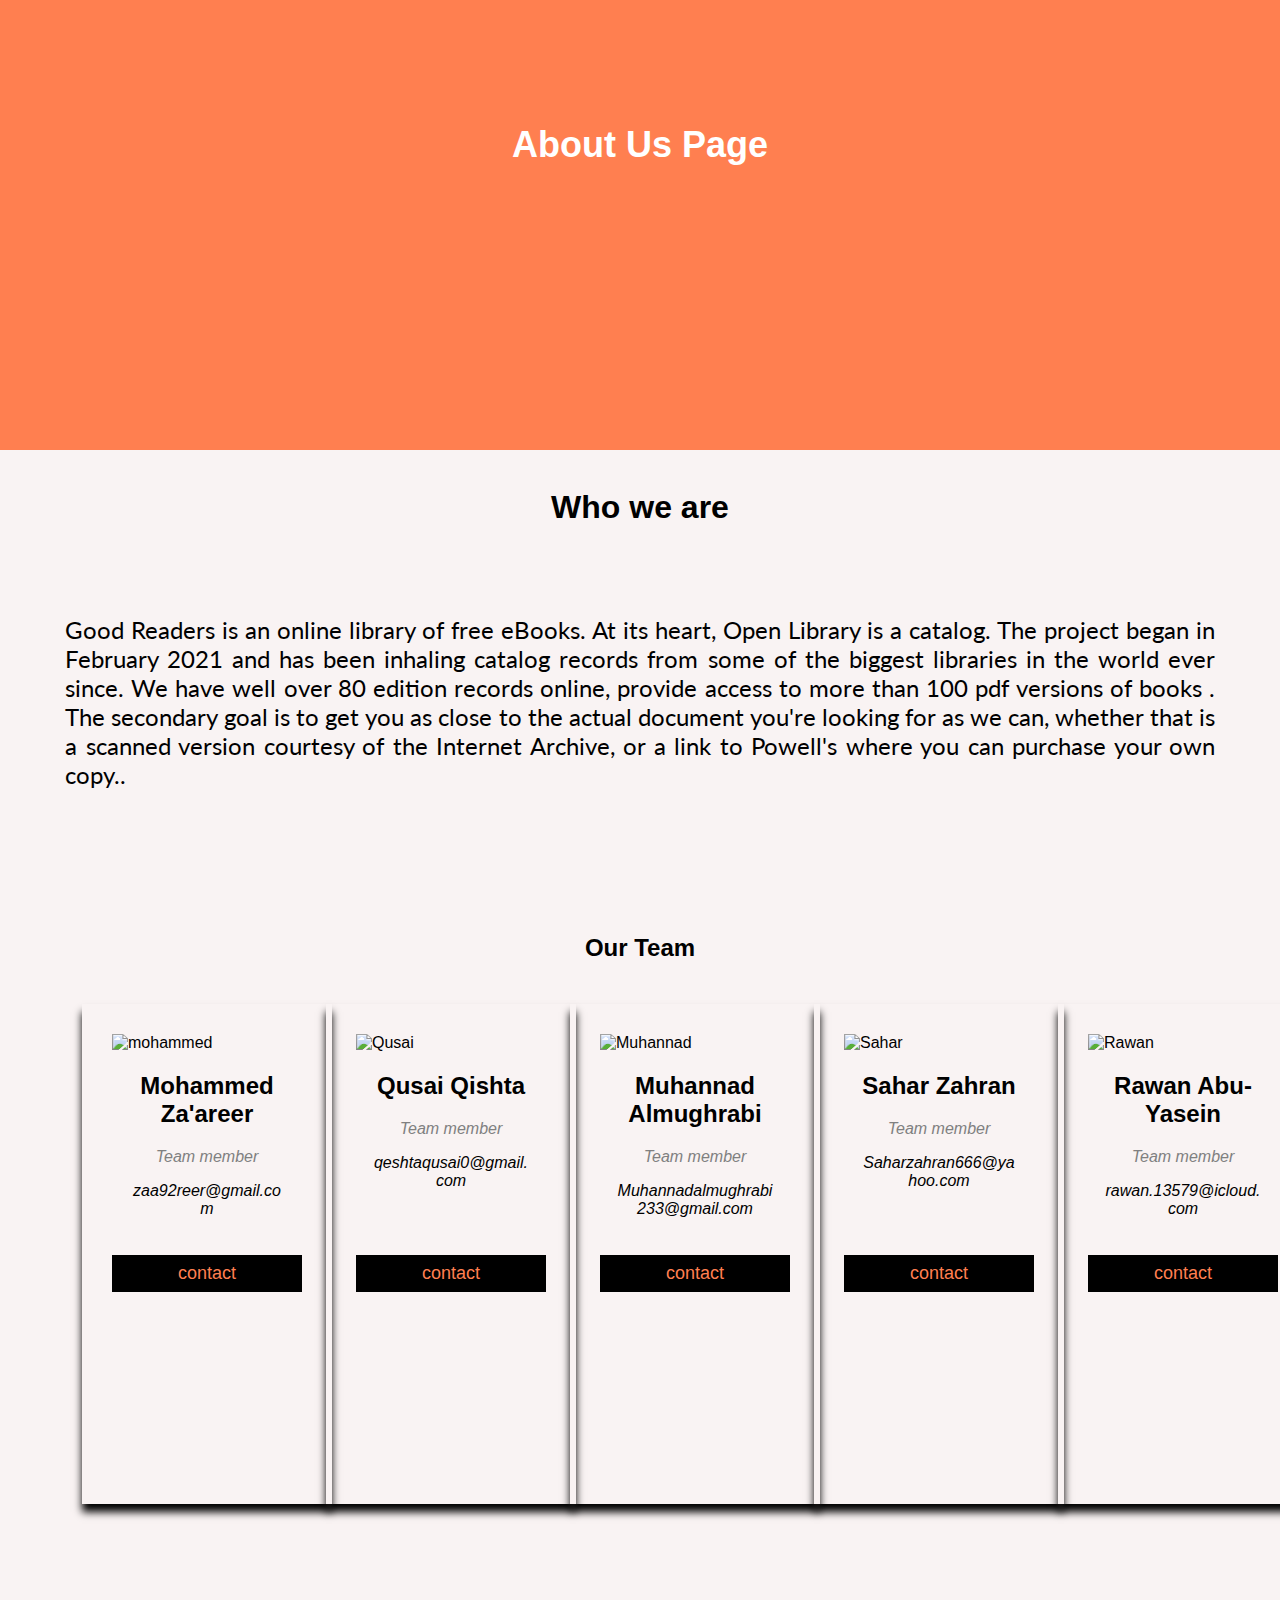
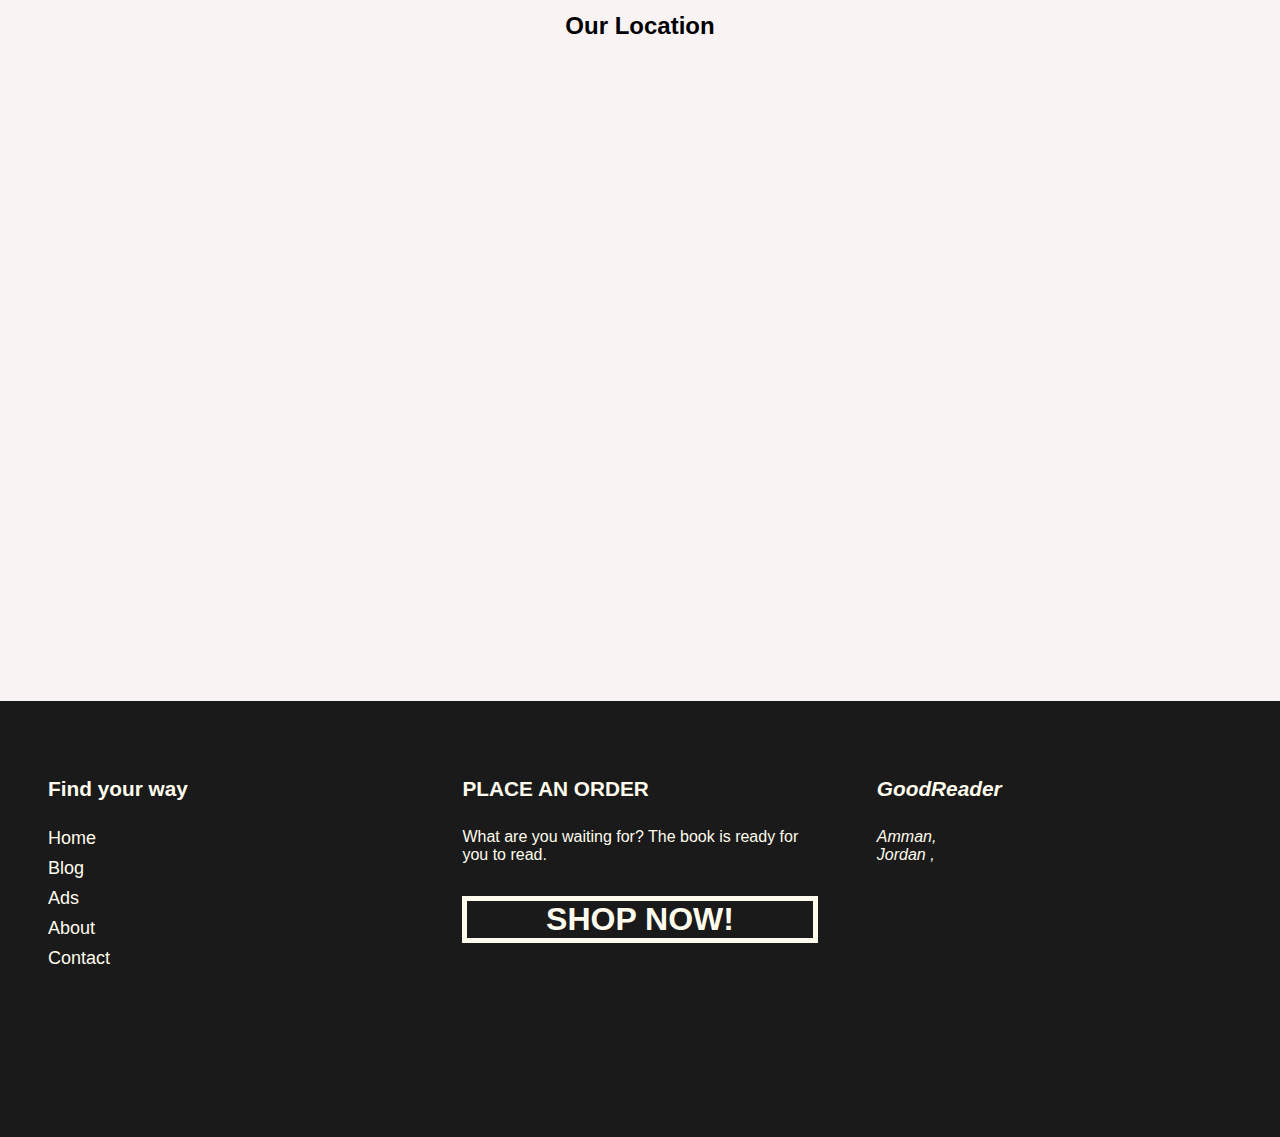
==== commit 77321c4e: "changing font style" ====
--- a/pages/AboutUs.html
+++ b/pages/AboutUs.html
@@ -7,6 +7,8 @@
     <meta name="viewport" content="width=device-width, initial-scale=1.0">
     <title> Abous us GoodReaders</title>
     <link rel="stylesheet" href="../css/AboutUs.css">
+    <link rel="preconnect" href="https://fonts.gstatic.com">
+<link href="https://fonts.googleapis.com/css2?family=Lato&display=swap" rel="stylesheet">
     
 </head>
 
@@ -20,7 +22,7 @@
     <div>
         <h1 style="text-align: center;">Who we are</h1>
         
-        <p style="font-size:x-large; text-align: justify; padding: 65px;"> Good Readers is an online library of free eBooks. At its heart, Open Library is a catalog. The project began in February 2021 and has been inhaling catalog records from some of the biggest libraries in the world ever since. We have well over 80  edition records online, provide access to more than 100  pdf versions of books . The secondary goal is to get you as close to the actual document you're looking for as we can, whether that is a scanned version courtesy of the Internet Archive, or a link to Powell's where you can purchase your own copy..</p>
+        <p style="font-size:x-large; text-align: justify; padding: 65px;font-family: 'Lato', sans-serif;"> Good Readers is an online library of free eBooks. At its heart, Open Library is a catalog. The project began in February 2021 and has been inhaling catalog records from some of the biggest libraries in the world ever since. We have well over 80  edition records online, provide access to more than 100  pdf versions of books . The secondary goal is to get you as close to the actual document you're looking for as we can, whether that is a scanned version courtesy of the Internet Archive, or a link to Powell's where you can purchase your own copy..</p>
     </div> 
         <br>
         <br>
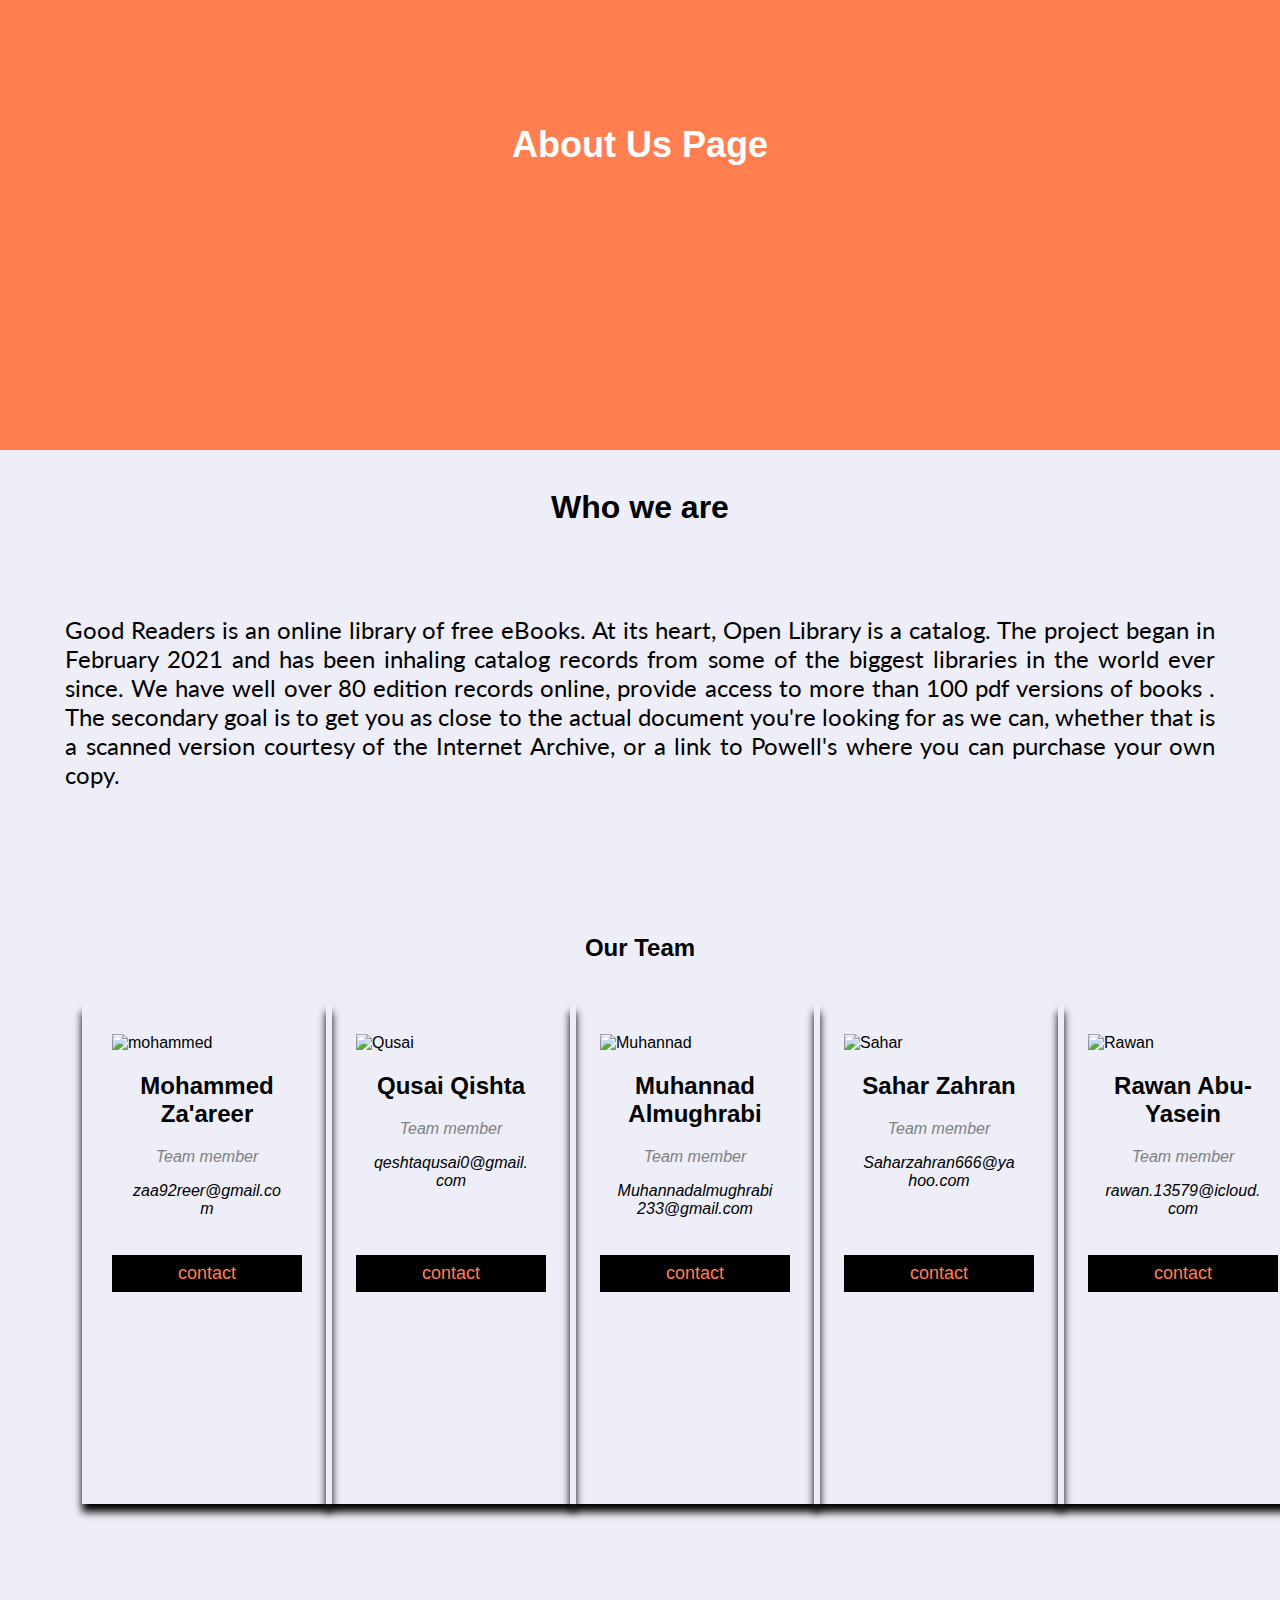
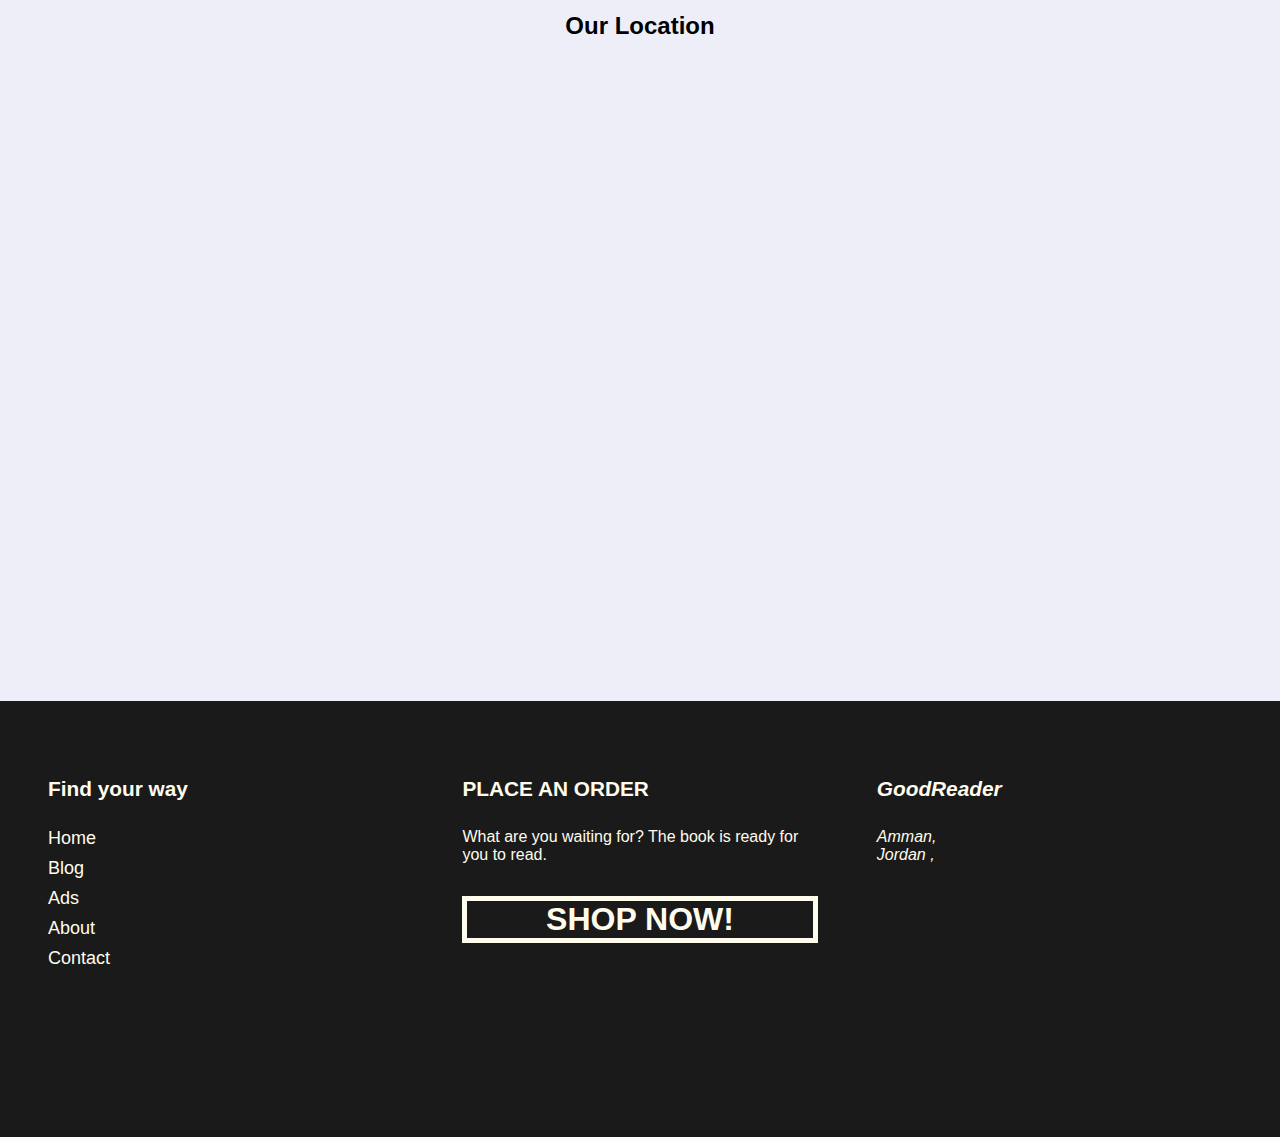
==== commit b83d66dd: "the final" ====
--- a/pages/AboutUs.html
+++ b/pages/AboutUs.html
@@ -8,24 +8,27 @@
     <title> Abous us GoodReaders</title>
     <link rel="stylesheet" href="../css/AboutUs.css">
     <link rel="preconnect" href="https://fonts.gstatic.com">
-<link href="https://fonts.googleapis.com/css2?family=Lato&display=swap" rel="stylesheet">
-    
+    <link href="https://fonts.googleapis.com/css2?family=Lato&display=swap" rel="stylesheet">
+
 </head>
 
 <body>
     <div class="about-section">
-
         <h1>About Us Page</h1>
-        
     </div>
-<br>
+    <br>
     <div>
         <h1 style="text-align: center;">Who we are</h1>
-        
-        <p style="font-size:x-large; text-align: justify; padding: 65px;font-family: 'Lato', sans-serif;"> Good Readers is an online library of free eBooks. At its heart, Open Library is a catalog. The project began in February 2021 and has been inhaling catalog records from some of the biggest libraries in the world ever since. We have well over 80  edition records online, provide access to more than 100  pdf versions of books . The secondary goal is to get you as close to the actual document you're looking for as we can, whether that is a scanned version courtesy of the Internet Archive, or a link to Powell's where you can purchase your own copy..</p>
-    </div> 
-        <br>
-        <br>
+        <p style="font-size:x-large; text-align: justify; padding: 65px;font-family: 'Lato', sans-serif;"> Good Readers
+            is an online library of free eBooks. At its heart, Open Library is a catalog. The project began in February
+            2021 and has been inhaling catalog records from some of the biggest libraries in the world ever since. We
+            have well over 80 edition records online, provide access to more than 100 pdf versions of books . The
+            secondary goal is to get you as close to the actual document you're looking for as we can, whether that is a
+            scanned version courtesy of the Internet Archive, or a link to Powell's where you can purchase your own
+            copy.</p>
+    </div>
+    <br>
+    <br>
     <h2>Our Team</h2>
     <div class="row">
         <div class="column">
@@ -38,12 +41,10 @@
 
                     <p>zaa92reer@gmail.com</p>
                     <br>
-                    <button class="button"><a href = "mailto: zaa92reer@gmail.com">contact</a></button>
+                    <button class="button"><a href="mailto: zaa92reer@gmail.com">contact</a></button>
                 </div>
             </div>
         </div>
-        
-
         <div class="column">
             <div class="card">
                 <img src="https://ca.slack-edge.com/TNGRRLUMA-U01KBK9EYCV-8fc99be0c492-512" alt="Qusai"
@@ -55,28 +56,25 @@
                     <p>qeshtaqusai0@gmail.com</p>
                     <br>
                     <br>
-                    
-                    <button class="button"><a href = "mailto: qeshtaqusai0@gmail.com">contact</a></button>
+
+                    <button class="button"><a href="mailto: qeshtaqusai0@gmail.com">contact</a></button>
                 </div>
             </div>
         </div>
-
         <div class="column">
-            <div class="card" >
+            <div class="card">
                 <img src="https://ca.slack-edge.com/TNGRRLUMA-U01KETYKWTD-8d137bb1583c-512" alt="Muhannad"
-                style="width:200px">
+                    style="width:200px">
                 <div class="container">
                     <h2>Muhannad Almughrabi</h2>
                     <p class="title">Team member</p>
                     <p>Muhannadalmughrabi233@gmail.com</p>
                     <br>
-                    <button class="button"><a href = "mailto: Muhannadalmughrabi233@gmail.com">contact</a></button>
+                    <button class="button"><a href="mailto: Muhannadalmughrabi233@gmail.com">contact</a></button>
                 </div>
             </div>
         </div>
     </div>
-   
-
     <div class="column">
         <div class="card">
             <img src="https://ca.slack-edge.com/TNGRRLUMA-U01KTAXN85P-255eea6564f1-512" alt="Sahar" style="width:200px">
@@ -87,12 +85,10 @@
                 <p> Saharzahran666@yahoo.com</p>
                 <br>
                 <br>
-                <button class="button"><a href = "mailto: Saharzahran666@yahoo.com">contact</a></button>
+                <button class="button"><a href="mailto: Saharzahran666@yahoo.com">contact</a></button>
             </div>
         </div>
     </div>
-
-    
     <div class="column">
         <div class="card">
             <img src="https://ca.slack-edge.com/TNGRRLUMA-U01JZUJH5RV-dd44c79b42e3-512" alt="Rawan" style="width:200px">
@@ -101,81 +97,80 @@
                 <p class="title">Team member</p>
                 <address>
 
-                <p>rawan.13579@icloud.com</p>
-                <br>
-                <button class="button"><a href = "mailto: rawan.13579@icloud.com">contact</a></button>
+                    <p>rawan.13579@icloud.com</p>
+                    <br>
+                    <button class="button"><a href="mailto: rawan.13579@icloud.com">contact</a></button>
             </div>
         </div>
     </div>
     <br>
-
-    
     <br>
     <div id="lasdiv">
-    <h2 style="text-align: center;clear: both;" >Our Location </h2>
-    <br>
-    <div style="width: 100%"><iframe width="100%" height="600" frameborder="0" scrolling="no" marginheight="0" marginwidth="0" src="https://maps.google.com/maps?width=100%25&amp;height=600&amp;hl=en&amp;q=amman%20ltuc+(My%20Business%20Name)&amp;t=&amp;z=14&amp;ie=UTF8&amp;iwloc=B&amp;output=embed"></iframe><a href="https://www.maps.ie/route-planner.htm"></a></div>
-    <br>
-    <div>
-        <footer class="footer">
-            <section class="footer-widgets centered">
-                <div class="widget footer-menu">
-                    <h4 class="widget-title">Find your way</h4>
+        <h2 style="text-align: center;clear: both;">Our Location </h2>
+        <br>
+        <div style="width: 100%"><iframe width="100%" height="600" frameborder="0" scrolling="no" marginheight="0"
+                marginwidth="0"
+                src="https://maps.google.com/maps?width=100%25&amp;height=600&amp;hl=en&amp;q=amman%20ltuc+(My%20Business%20Name)&amp;t=&amp;z=14&amp;ie=UTF8&amp;iwloc=B&amp;output=embed"></iframe><a
+                href="https://www.maps.ie/route-planner.htm"></a></div>
+        <br>
+        <div>
+            <footer class="footer">
+                <section class="footer-widgets centered">
+                    <div class="widget footer-menu">
+                        <h4 class="widget-title">Find your way</h4>
+                        <ul>
+                            <li><a href="../index.html">Home</a></li>
+                            <li><a href="#">Blog</a></li>
+                            <li><a href="#">Ads</a></li>
+                            <li><a href="#">About</a></li>
+                            <li><a href="#">Contact</a></li>
+                        </ul>
+                    </div><!-- .widget -->
+                    <div class="widget footer-cta">
+                        <h4 class="widget-title">PLACE AN ORDER</h4>
+                        <p>What are you waiting for? The book is ready for you to read.</p>
+                        <a href="Browse.html">SHOP NOW!</a>
+
+                    </div><!-- .widget -->
+                    <div class="widget footer-address">
+                        <address>
+                            <h4 class="widget-title"> GoodReader</h4>
+                            <p>
+                                Amman, <br>
+                                Jordan , <br>
+
+                            </p>
+                        </address>
+                    </div><!-- .widget -->
+                </section><!-- .footer-widgets -->
+                <nav class="social-nav" role="navigation">
                     <ul>
-                        <li><a href="../index.html">Home</a></li>
-                        <li><a href="#">Blog</a></li>
-                        <li><a href="#">Ads</a></li>
-                        <li><a href="#">About</a></li>
-                        <li><a href="#">Contact</a></li>
+                        <li>
+                            <a href="#">
+                                <i class="fab fa-linkedin-in"></i></a>
+                        </li>
+                        <li>
+                            <a href="#">
+                                <i class="fab fa-twitter"></i></a>
+                        </li>
+                        <li>
+                            <a href="#">
+                                <i class="fab fa-facebook"></i></i></a>
+                        </li>
+                        <li>
+                            <a href="#">
+                                <i class="fab fa-youtube"></i></a>
+                        </li>
+                        <li>
+                            <a href="#">
+                                <i class="fab fa-instagram"></i></a>
+                        </li>
                     </ul>
-                </div><!-- .widget -->
-                <div class="widget footer-cta">
-                    <h4 class="widget-title">PLACE AN ORDER</h4>
-                    <p>What are you waiting for? The book is ready for you to read.</p>
-                    <a href="Browse.html">SHOP NOW!</a>
-    
-                </div><!-- .widget -->
-                <div class="widget footer-address">
-                    <address>
-                        <h4 class="widget-title"> GoodReader</h4>
-                        <p>
-                            Amman, <br>
-                            Jordan , <br>
-    
-                        </p>
-                    </address>
-                </div><!-- .widget -->
-            </section><!-- .footer-widgets -->
-            <nav class="social-nav" role="navigation">
-                <ul>
-                    <li>
-                        <a href="#"> 
-                            <i class="fab fa-linkedin-in"></i></a>
-                    </li>
-    
-                    <li>
-                        <a href="#"> 
-                            <i class="fab fa-twitter"></i></a>
-                    </li>
-                    <li>
-                        <a href="#"> 
-                            <i class="fab fa-facebook"></i></i></a>
-                    </li>
-                    <li>
-                        <a href="#"> 
-                            <i class="fab fa-youtube"></i></a>
-                    </li>
-                    <li>
-                        <a href="#"> 
-                            <i class="fab fa-instagram"></i></a>
-                    </li>
-      
-                </ul>
-            </nav><!-- .social-nav -->
-        </footer><!-- .footer -->
+                </nav><!-- .social-nav -->
+            </footer><!-- .footer -->
 
-    <script src="app.js"></script>
-    <script src="../js/AboutUs.js"></script>
+            <script src="app.js"></script>
+            <script src="../js/AboutUs.js"></script>
 </body>
 
-</html> +</html>--- a/css/AboutUs.css
+++ b/css/AboutUs.css
@@ -1,81 +1,63 @@
 body {
     font-family: Arial, Helvetica, sans-serif;
-    background-color: #f9f3f3;
+    background-color: #edeef7;
     margin: 0;
-    
-   
-  }
-  
-  
-  
-  
-  .column {
+}
+
+.column {
     float: left;
-    
     margin-bottom: 16px;
-    padding:  20px;
+    padding: 20px;
     position: relative;
     margin-left: 2px;
     margin-right: 10px;
-    /* display: table; */
     max-width: 15%;
+    transition: transform .2s;
+}
 
- 
- transition: transform .2s;
+.column:hover {
+    -ms-transform: scale(1.1);
+    -webkit-transform: scale(1.1);
+    transform: scale(1.1);
+}
 
- 
-  }
-  .column:hover{
-    
-    -ms-transform: scale(1.1); 
-    -webkit-transform: scale(1.1); 
-    transform: scale(1.1); 
-
-  }
-  
-  
-  
-  .card {
+.card {
     box-shadow: 0 8px 8px black;
-    margin:2px;
+    margin: 2px;
     display: inline-block;
     box-sizing: border-box;
-    /* display: table-cell; */
-  padding: 30px;
-  width: 250px;
-  height: 500px;
-  margin-left: 60px;
-  }
-  
- 
-  .about-section {
+    padding: 30px;
+    width: 250px;
+    height: 500px;
+    margin-left: 60px;
+}
+
+.about-section {
     padding: 100px;
     text-align: center;
     background-color: coral;
     color: white;
     font-size: large;
-    background-image: url('https://img3.goodfon.com/wallpaper/nbig/f/5a/makro-knigi-kniga-cvety.jpg') ;
+    background-image: url('https://img3.goodfon.com/wallpaper/nbig/f/5a/makro-knigi-kniga-cvety.jpg');
     background-repeat: no-repeat;
     background-size: 100%;
     background-position: bottom;
     height: 250px;
-    
-  }
-  
-  .container {
+}
+
+.container {
     padding: 0 16px;
     text-align: center;
     position: relative;
     height: 50%;
     overflow-wrap: anywhere;
-  }
-  
-  
-  .title {
+}
+
+.title {
     color: grey;
-  }
-  
-  .button {
+}
+
+.button {
     border: none;
     outline: 0;
     display: inline-block;
@@ -85,131 +67,120 @@
     text-align: center;
     cursor: pointer;
     width: 100%;
-    position: absolute ;
+    position: absolute;
     bottom: 0;
     left: 0px;
-    
-  }
-  
-  .button:hover {
-    background-color:#f9f3f3;
-  }
-  
-  
+}
 
-  h2{
-      text-align: center;
-  }
+.button:hover {
+    background-color: #f9f3f3;
+}
 
-  a{
-      text-decoration: none;
-      font-size: large;
-      color: coral;
-  }
-  .container p{
-      font-style: italic;
-  }
+h2 {
+    text-align: center;
+}
+
+a {
+    text-decoration: none;
+    font-size: large;
+    color: coral;
+}
+
+.container p {
+    font-style: italic;
+}
+
 #lasdiv {
     clear: both;
     margin-top: 20px;
     padding-top: 50px;
-   
 }
 
-
 .footer {
-  padding: 3em 3em 0;
-  background: hsl(0, 0%, 10%);
-  color: #FFFCED;
+    padding: 3em 3em 0;
+    background: hsl(0, 0%, 10%);
+    color: #FFFCED;
 }
 
 @media screen and (min-width: 50em) {
-  .footer-widgets {
-      -js-display: flex;
-      display: flex;
-      justify-content: space-between;
-  }
-
-  .widget {
-      width: 30%;
-  }
-
+    .footer-widgets {
+        -js-display: flex;
+        display: flex;
+        justify-content: space-between;
+    }
+    .widget {
+        width: 30%;
+    }
 }
 
 .widget-title {
-  font-size: 1.3em;
+    font-size: 1.3em;
 }
 
-
-
 .footer-menu ul {
-  margin: 0;
-  padding: 0;
-  list-style-type: none;
+    margin: 0;
+    padding: 0;
+    list-style-type: none;
 }
 
 .footer-menu a {
-  display: block;
-  padding-bottom: .5em;
-  color: #FFFCED;
-  text-decoration: none;
+    display: block;
+    padding-bottom: .5em;
+    color: #FFFCED;
+    text-decoration: none;
 }
 
 .footer-menu a:focus::before,
 .footer-menu a:hover::before {
-  margin-right: .5em;
-  content: "›";
+    margin-right: .5em;
+    content: "›";
 }
 
 .footer-cta a {
-  display: block;
-  margin-top: 1em;
-  padding: 0 .5em;
-  font-size: 2em;
-  font-weight: 900;
-  color: #fffced;
-  text-align: center;
-  text-decoration: none;
-  border: 5px solid #fffced;
+    display: block;
+    margin-top: 1em;
+    padding: 0 .5em;
+    font-size: 2em;
+    font-weight: 900;
+    color: #fffced;
+    text-align: center;
+    text-decoration: none;
+    border: 5px solid #fffced;
 }
 
 .footer-cta a:focus,
 .footer-cta a:hover {
-  background: var(--primaryColor)
+    background: var(--primaryColor)
 }
 
 .social-nav {
-  margin: 4em -3em 0;
-  padding: 1em 0;
-  background: var(--mainGrey)
+    margin: 4em -3em 0;
+    padding: 1em 0;
+    background: var(--mainGrey)
 }
 
 .social-nav ul {
-  -js-display: flex;
-  display: flex;
-  justify-content: center;
-
-  padding: 0;
-  list-style-type: none;
+    -js-display: flex;
+    display: flex;
+    justify-content: center;
+    padding: 0;
+    list-style-type: none;
 }
 
 .social-nav a {
-  padding: 1em;
+    padding: 1em;
 }
 
 .social-nav svg {
-  width: 1.4em;
-  height: auto;
-
+    width: 1.4em;
+    height: auto;
 }
 
 .social-nav path {
-  fill: #FFFCED;
+    fill: #FFFCED;
 }
 
 .social-nav ul li a i {
-  font-size: 1.5em;
-  color: var(--mainBlack);
-}
-
-
+    font-size: 1.5em;
+    color: var(--mainBlack);
+}